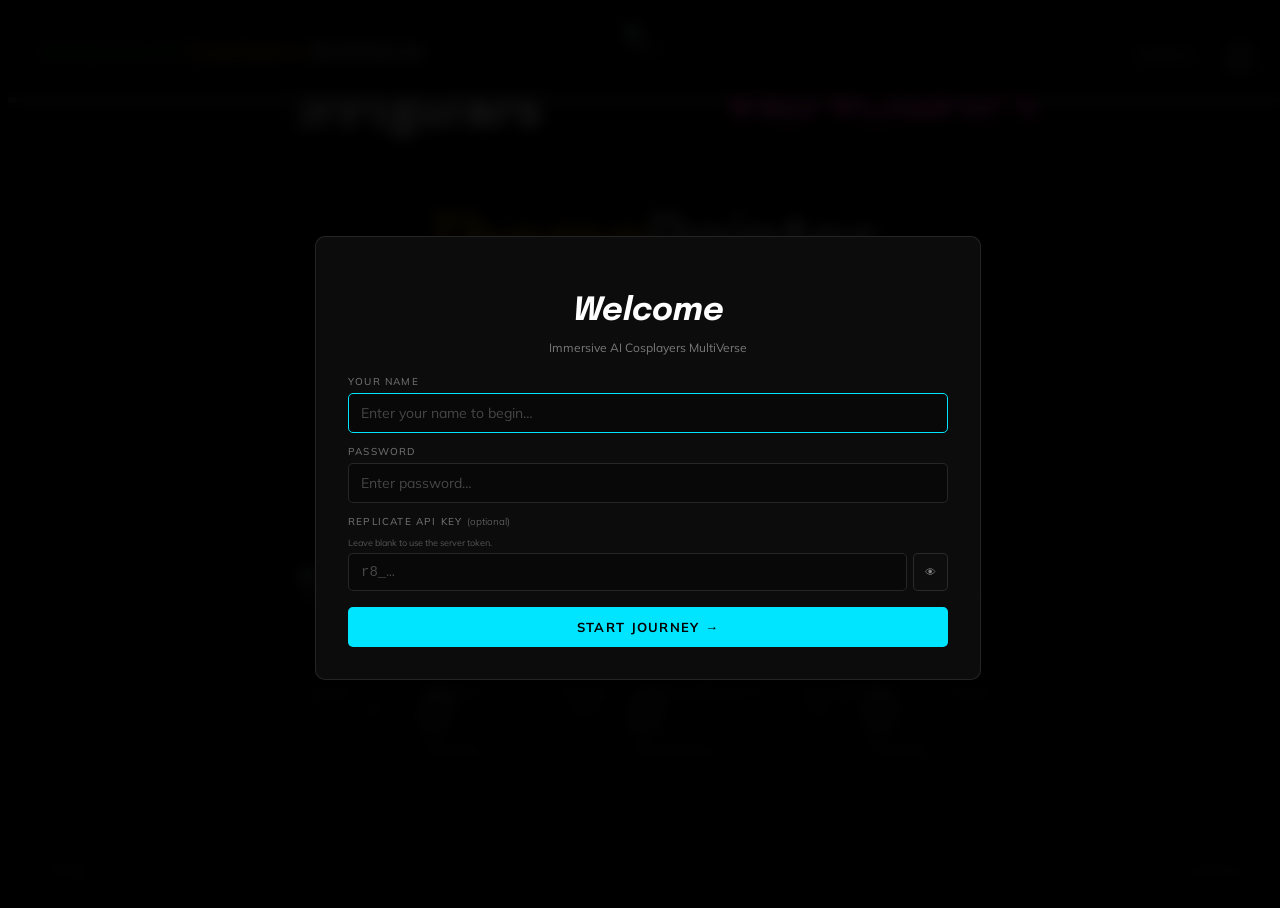
==== web-app/index.html @ 408c78e3 "working" ====
<!DOCTYPE html>
<html class="dark" lang="en">
<head>
<meta charset="utf-8"/>
<!-- <meta name="viewport" content="width=1080, initial-scale=1, user-scalable=no, viewport-fit=cover"/> -->
<meta name="viewport" content="width=device-width, initial-scale=1.0, maximum-scale=1.0, user-scalable=no, viewport-fit=cover">
<!-- Kiosk / web-app hints -->
<meta name="apple-mobile-web-app-capable" content="yes"/>
<meta name="mobile-web-app-capable" content="yes"/>
<meta name="apple-mobile-web-app-status-bar-style" content="black-translucent"/>
<meta name="apple-touch-fullscreen" content="yes"/>

<link rel="preconnect" href="https://fonts.googleapis.com">
<link rel="preconnect" href="https://fonts.gstatic.com" crossorigin>
<link href="https://fonts.googleapis.com/css2?family=Epilogue:ital,wght@0,100..900;1,100..900&family=Mulish:ital,wght@0,200..1000;1,200..1000&display=swap" rel="stylesheet">

<link rel="apple-touch-icon" sizes="180x180" href="/favicons/apple-touch-icon.png">
<link rel="icon" type="image/png" sizes="32x32" href="/favicons/favicon-32x32.png">
<link rel="icon" type="image/png" sizes="16x16" href="/favicons/favicon-16x16.png">
<link rel="manifest" href="/favicons/site.webmanifest">
<title>Immersive AI Cosplayers MultiVerse</title>
<script src="https://cdn.tailwindcss.com?plugins=forms,container-queries"></script>
<!-- QR Code generator -->
<script src="https://cdnjs.cloudflare.com/ajax/libs/qrcodejs/1.0.0/qrcode.min.js"></script>
<script id="tailwind-config">
tailwind.config = {
  darkMode: "class",
  theme: {
    extend: {
      colors: {
        "primary":                  "#c3f5ff",
        "primary-container":        "#00e5ff",
        "on-primary":               "#000000",
        "on-primary-fixed":         "#000000",
        "secondary":                "#b0c6ff",
        "surface":                  "#000000",
        "surface-dim":              "#000000",
        "surface-bright":           "#1a1a1a",
        "surface-container-lowest": "#050505",
        "surface-container-low":    "#0a0a0a",
        "surface-container":        "#0f0f0f",
        "surface-container-high":   "#161616",
        "surface-container-highest":"#1e1e1e",
        "surface-variant":          "#1a1a1a",
        "on-surface":               "#ffffff",
        "on-surface-variant":       "rgba(255,255,255,0.55)",
        "background":               "#000000",
        "on-background":            "#ffffff",
        "outline":                  "rgba(255,255,255,0.35)",
        "outline-variant":          "rgba(255,255,255,0.10)",
        "error":                    "#ffb4ab",
        "error-container":          "#93000a",
        "on-error":                 "#690005",
        "on-error-container":       "#ffdad6",
      },
      fontFamily: {
        "display":  ["'Epilogue'", "Georgia", "serif"],
        "headline": ["'Mulish'", "system-ui", "sans-serif"],
        "body":     ["'Mulish'", "system-ui", "sans-serif"],
        "label":    ["'Mulish'", "system-ui", "sans-serif"],
      },
      borderRadius: {
        DEFAULT: "6px",
        lg:      "12px",
        xl:      "16px",
        "2xl":   "20px",
      },
    },
  },
}
</script>
<style>
/* ── Fonts ─────────────────────────────────────────────────────── */
/* Mulish (body) + Epilogue (display/italic) loaded via Google Fonts <link> in <head> */

/* ── Design tokens ──────────────────────────────────────────────── */
:root {
  color-scheme: dark;
  --bg:          #000000;
  --fg:          #ffffff;
  --accent:      #00e5ff;
  --pink:        #e91e8c;
  --gold:        #f5c200;
  --tortoise:    #19aa0c;
  --fg-dim:      rgba(255,255,255,0.45);
  --fg-muted:    rgba(255,255,255,0.25);
  --border:      rgba(255,255,255,0.10);
  --card-bg:     rgba(255,255,255,0.04);
  --header-h:    89px;
  --footer-h:    80px;
  --breadcrumb-h: 150px;
  --bottom-h:    80px;
  --page-px:     32px;
}

/* ── Kiosk base ──────────────────────────────────────────────────── */
html, body {
  width: 100%; height: 100%;
  min-height: 100vh;
  overflow: hidden;
  background: #000;
  color: #fff;
  font-family: 'Mulish', system-ui, sans-serif;
  -webkit-font-smoothing: antialiased;
  user-select: none;
  cursor: default;
}
.kiosk-root {
  width: 100vw; height: 100vh; height: 100dvh; /* 100vh fallback for WebView < Chrome 108 */
  overflow: hidden; position: relative;
  margin: 0;
}

/* ── Page visibility ─────────────────────────────────────────────── */
.app-page { display: none; width: 100%; height: 100%; flex-direction: column; overflow-y: auto; overflow-x: hidden; -webkit-overflow-scrolling: touch; }
.app-page.active { display: flex; }
@keyframes fadeIn {
  from { opacity: 0; transform: translateY(8px); }
  to   { opacity: 1; transform: translateY(0);   }
}

/* ── Scrollbar ──────────────────────────────────────────────────── */
::-webkit-scrollbar { width: 4px; }
::-webkit-scrollbar-track { background: transparent; }
::-webkit-scrollbar-thumb { background: rgba(255,255,255,0.12); border-radius: 10px; }
::-webkit-scrollbar-thumb:hover { background: #00e5ff; }

/* ══════════════════════════════════════════════════════════════════
   HEADER
══════════════════════════════════════════════════════════════════ */
#app-header {
  position: absolute; top: 0; left: 0; right: 0;
  height: var(--header-h); z-index: 50;
  display: grid;
  grid-template-columns: 2fr 1fr 2fr;
  align-items: center;
  padding: 0 var(--page-px);
  background: #000;
  border-bottom: 1px solid var(--border);
}
.header-brand {
  font-family: 'Epilogue', serif;
  font-style: italic; font-weight: 400;
  font-size: 22px; line-height: 1;
  letter-spacing: 0.01em;
  white-space: nowrap;
}
.header-brand .brand-asa  { color: var(--tortoise); }
.header-brand .brand-ai   { color: var(--gold); }
.header-brand .brand-rest { color: #fff; }
.header-home-btn {
  display: flex; align-items: center; justify-content: center;
  justify-self: center;
  width: 55px; height: 55px;
  background: none; border: none; cursor: pointer;
  opacity: 0.75; transition: opacity 0.2s;
}
.header-home-btn:hover { opacity: 1; }
.header-home-btn img { width: 55px; height: 55px; filter: none; }
.header-nav-right {
  display: flex; align-items: center; gap: 24px;
  justify-content: flex-end;
}
.header-nav-right a,
.header-nav-right button {
  font-family: 'Mulish', sans-serif; font-weight: 400;
  font-size: 21px; color: rgba(255,255,255,0.6);
  background: none; border: none; cursor: pointer;
  transition: color 0.2s; text-decoration: none;
  padding: 0;
}
.header-nav-right a:hover,
.header-nav-right button:hover { color: #fff; }
.header-nav-right a.active-gallery { color: var(--accent); }
#user-display {
  display: flex; align-items: center; gap: 8px;
}
#user-name-display {
  font-family: 'Mulish', sans-serif; font-weight: 500;
  font-size: 21px; color: rgba(255,255,255,0.75);
  max-width: 160px; overflow: hidden; text-overflow: ellipsis; white-space: nowrap;
}

/* ══════════════════════════════════════════════════════════════════
   PAGES WRAPPER
══════════════════════════════════════════════════════════════════ */
#pages-wrapper {
  position: absolute;
  top: var(--header-h); bottom: var(--bottom-h);
  left: 0; right: 0;
  overflow: hidden;
}

/* ══════════════════════════════════════════════════════════════════
   JOURNEY BREADCRUMB ZONE  (sits between pages and footer)
══════════════════════════════════════════════════════════════════ */
#journey-zone {
  position: absolute;
  bottom: var(--footer-h); left: 0; right: 0;
  height: var(--breadcrumb-h); z-index: 40;
  /* background: #000; */
  border-top: 1px solid var(--border);
  display: flex; align-items: center; justify-content: center;
}

/* Journey breadcrumb nav */
#journey-breadcrumb-wrapper {
  display: flex; align-items: center; justify-content: center;
  width: 100%; height: 100%;
}

/* ══════════════════════════════════════════════════════════════════
   BOTTOM ZONE  (footer only)
══════════════════════════════════════════════════════════════════ */
#bottom-zone {
  position: absolute; bottom: 0; left: 0; right: 0;
  height: var(--footer-h); z-index: 40;
  background: #000;
  border-top: 1px solid var(--border);
}
.journey-nav {
  display: flex; align-items: stretch;
  list-style: none; padding: 0; margin: 0;
  width: 60%;
}
.journey-nav li {
  flex: 1;
  display: flex; flex-direction: column;
  align-items: center; justify-content: flex-start;
  padding-top: 10px;
  position: relative;
}
/* Connector line between dots */
.journey-nav li:not(:last-child)::after {
  content: '';
  position: absolute;
  top: 91px; /* padding-top(10) + icon(32) + gap(7) + half-dot(6) */
  left: 50%; width: 100%;
  height: 1px;
  background: rgba(255,255,255,0.18);
  pointer-events: none;
}
.step-inner {
  display: flex; flex-direction: column;
  align-items: center; gap: 7px;
  justify-content: space-between;
  height: 135px;
}
/* Icons are white SVGs — opacity controls dim level, no invert needed */
.step-icon {
  display: flex; align-items: center; justify-content: center;
  width: 55px; height: 55px; flex-shrink: 0;
  opacity: 0.75;
  transition: opacity 0.3s, filter 0.3s;
}
.step-icon img {
  width: 100%; height: 100%; display: block;
}
.step-dot {
  width: 12px; height: 12px;
  border-radius: 50%;
  border: 1px solid rgba(255,255,255,0.4);
  background: rgba(255,255,255,0.06);
  transition: background 0.3s, border-color 0.3s;
}
.step-label {
  font-family: 'Mulish', sans-serif;
  font-weight: 400; font-size: 18px;
  color: rgba(255,255,255,0.4);
  text-transform: lowercase;
  letter-spacing: 0.04em;
  transition: color 0.3s;
}
/* Done steps — accent colour */
.journey-step-done .step-icon  { opacity: 1; filter: brightness(0) saturate(100%) invert(1) sepia(1) saturate(2000%) hue-rotate(152deg); }
.journey-step-done .step-dot   { background: var(--accent); border-color: var(--accent); box-shadow: 0 0 5px rgba(0,229,255,0.45); }
.journey-step-done .step-label { color: var(--accent); }
.journey-step-done:not(:last-child)::after { background: rgba(0,229,255,0.35); }
/* Active step */
.journey-step-active .step-icon  { opacity: 1; filter: brightness(0) saturate(100%) invert(1) sepia(1) saturate(2000%) hue-rotate(152deg); }
.journey-step-active .step-dot   { background: var(--accent); border-color: var(--accent); box-shadow: 0 0 6px rgba(0,229,255,0.6); }
.journey-step-active .step-label { color: var(--accent); font-weight: 500; }

/* Footer strip */
#app-footer {
  height: var(--footer-h);
  display: flex; align-items: center; justify-content: space-between;
  padding: 0 var(--page-px);
  border-top: 1px solid var(--border);
}
.footer-btn {
  font-family: 'Mulish', sans-serif; font-weight: 400;
  font-size: 21px; color: rgba(255,255,255,0.35);
  background: none; border: none; cursor: pointer;
  transition: color 0.2s; letter-spacing: 0.03em;
}
.footer-btn:hover { color: rgba(255,255,255,0.7); }

/* ══════════════════════════════════════════════════════════════════
   PAGE TITLES & SUBTITLES
══════════════════════════════════════════════════════════════════ */
.page-title {
  font-family: 'Epilogue', serif;
  font-style: italic; font-weight: 400;
  font-size: 46px; color: #fff;
  line-height: 1.05; letter-spacing: -0.01em;
  text-align: center;
}
.page-subtitle {
  font-family: 'Mulish', sans-serif;
  font-weight: 400; font-size: 16px;
  color: rgba(255,255,255,0.5);
  margin-top: 6px;
  text-align: center;
}
.page-header {
  padding: 120px 0 20px;
  text-align: center;
  flex-shrink: 0;
}

/* ══════════════════════════════════════════════════════════════════
   CONTINUE / JOURNEY BUTTONS
══════════════════════════════════════════════════════════════════ */
.btn-journey {
  display: inline-flex; align-items: center; gap: 10px;
  font-family: 'Epilogue', serif;
  font-style: italic; font-weight: 400;
  font-size: 34px; color: #fff;
  background: none; border: none;
  cursor: pointer; padding: 0;
  transition: opacity 0.2s;
  white-space: nowrap;
  margin: 50px 0 300px 0;
}
.btn-journey:hover { opacity: 0.8; }
.btn-journey:disabled { opacity: 0.25; cursor: not-allowed; }
.btn-journey-line {
  display: inline-block;
  width: 60px; height: 1px;
  background: #fff; flex-shrink: 0;
}
.btn-journey-arrow {
  width: 100px; height: 35px;
  /* filter: invert(1); flex-shrink: 0; */
  /* transform: scale(.5); */
}
/* Confirm & Next variant (slightly larger) */
.btn-confirm {
  font-size: 27px;
}

/* ══════════════════════════════════════════════════════════════════
   MODAL OVERLAYS
══════════════════════════════════════════════════════════════════ */
.modal-overlay {
  position: absolute; inset: 0; z-index: 200;
  background: rgba(0,0,0,0.82); backdrop-filter: blur(8px);
  display: none; align-items: center; justify-content: center;
}
.modal-overlay.open { display: flex; }
.modal-panel {
  background: #0c0c0c;
  border: 1px solid rgba(255,255,255,0.10);
  border-radius: 10px;
  padding: 32px;
  width: 600px;
}
.modal-input {
  width: 100%; background: #080808 !important; background-color: #080808 !important;
  -webkit-appearance: none; appearance: none;
  border: 1px solid rgba(255,255,255,0.12);
  border-radius: 5px; padding: 10px 12px;
  color: #fff !important; font-family: 'Mulish', sans-serif;
  font-size: 14px; outline: none;
  transition: border-color 0.2s;
  color-scheme: dark;
  box-sizing: border-box;
}
.modal-input:focus { border-color: var(--accent); }
.modal-input::placeholder { color: rgba(255,255,255,0.25); }
/* Override browser autofill white/yellow background */
.modal-input:-webkit-autofill,
.modal-input:-webkit-autofill:focus,
.modal-input:-webkit-autofill:hover {
  -webkit-box-shadow: 0 0 0 999px #080808 inset !important;
  -webkit-text-fill-color: #fff !important;
  caret-color: #fff;
}
.modal-label {
  display: block; font-family: 'Mulish', sans-serif;
  font-weight: 500; font-size: 10px;
  color: rgba(255,255,255,0.4);
  letter-spacing: 0.12em; text-transform: uppercase;
  margin-bottom: 5px;
}
.modal-btn-primary {
  width: 100%; padding: 12px;
  background: var(--accent); color: #000;
  font-family: 'Mulish', sans-serif;
  font-weight: 700; font-size: 13px;
  text-transform: uppercase; letter-spacing: 0.1em;
  border: none; border-radius: 5px; cursor: pointer;
  transition: opacity 0.2s;
}
.modal-btn-primary:hover { opacity: 0.88; }
.modal-btn-secondary {
  flex: 1; padding: 11px;
  border: 1px solid rgba(255,255,255,0.12);
  color: #fff; background: transparent;
  font-family: 'Mulish', sans-serif;
  font-weight: 500; font-size: 11px;
  text-transform: uppercase; letter-spacing: 0.1em;
  border-radius: 5px; cursor: pointer;
  transition: background 0.2s;
}
.modal-btn-secondary:hover { background: rgba(255,255,255,0.06); }
.modal-error {
  font-size: 11px; color: #ffb4ab;
  background: rgba(147,0,10,0.2);
  padding: 7px 10px; border-radius: 4px;
  margin-bottom: 10px;
}

/* ── Admin modal ─────────────────────────────────────────────────── */
#modal-admin { position: absolute; inset: 0; z-index: 200;
  background: rgba(0,0,0,0.82); backdrop-filter: blur(8px);
  display: none; align-items: center; justify-content: center; }
#modal-admin.open { display: flex; }
#modal-settings { position: absolute; inset: 0; z-index: 250;
  background: rgba(0,0,0,0.82); backdrop-filter: blur(8px);
  display: none; align-items: center; justify-content: center; }
#modal-settings.open { display: flex; }
#modal-user-login { position: absolute; inset: 0; z-index: 300;
  background: rgba(0,0,0,0.92); backdrop-filter: blur(8px);
  display: none; align-items: center; justify-content: center; }
#modal-user-login.open { display: flex; }
#modal-analysis-error { position: absolute; inset: 0; z-index: 400;
  background: rgba(0,0,0,0.90); backdrop-filter: blur(10px);
  display: none; align-items: center; justify-content: center; }
#modal-analysis-error.open { display: flex; }

/* ── Destination detail modal ──────────────────────────────────── */
#modal-dest-detail {
  position: absolute; inset: 0; z-index: 150;
  background: rgba(0,0,0,0.80); backdrop-filter: blur(6px);
  display: none; align-items: flex-start; justify-content: center;
}
#modal-dest-detail.open { display: flex; }
.dest-modal-inner {
  position: relative;
  margin-top: var(--header-h);
  width: 93%; max-height: calc(100vh - var(--header-h) - var(--bottom-h) - 20px); max-height: calc(100dvh - var(--header-h) - var(--bottom-h) - 20px); /* 100vh fallback */
  overflow-y: auto;
  background: #080808;
  border: 1px solid var(--border);
  border-top: none;
  border-bottom-left-radius: 10px;
  border-bottom-right-radius: 10px;
  padding: 30px 40px 40px;
}
.dest-modal-title {
  font-family: 'Epilogue', serif;
  font-style: italic; font-weight: 400;
  font-size: 50px; color: #fff;
  line-height: 1;
}
.dest-modal-subtitle {
  font-family: 'Mulish', sans-serif; font-weight: 400;
  font-size: 15px; color: rgba(255,255,255,0.5);
  margin-top: 5px;
}
.dest-section-label {
  font-family: 'Mulish', sans-serif; font-weight: 500;
  font-size: 11px; color: rgba(255,255,255,0.4);
  text-transform: uppercase; letter-spacing: 0.12em;
  margin-bottom: 10px;
}
.bg-img-tile {
  aspect-ratio: 16/9;
  overflow: hidden; border-radius: 4px;
  cursor: pointer; border: 2px solid transparent;
  transition: border-color 0.2s, opacity 0.2s;
  background: #111;
}
.bg-img-tile img { width: 100%; height: 100%; object-fit: cover; display: block; }
.bg-img-tile:hover { border-color: rgba(255,255,255,0.25); }
.bg-img-tile.selected { border-color: var(--accent); }
/* Style option cards in dest modal */
.style-option {
  padding: 16px 12px 14px;
  text-align: center;
  border-radius: 6px;
  cursor: pointer;
}
.style-card-name {
  font-family: 'Epilogue', serif;
  font-style: italic; font-weight: 400;
  font-size: 20px; color: #fff;
  display: block; margin-bottom: 5px;
  line-height: 1.15;
}
.style-card-desc {
  font-family: 'Mulish', sans-serif; font-weight: 400;
  font-size: 11px; color: rgba(255,255,255,0.45);
  line-height: 1.5;
}

/* ══════════════════════════════════════════════════════════════════
   HOME PAGE
══════════════════════════════════════════════════════════════════ */
#bg-canvas-container {
  position: absolute;
  inset: 0;
  pointer-events: none;
  z-index: 0;
}
#bg-canvas-container canvas {
  width: 100% !important; height: 100% !important;
  display: block;
}
.home-title-block {
  position: absolute;
  top: 42%; left: 50%;
  transform: translate(-50%, -50%);
  text-align: center;
  pointer-events: none;
  z-index: 2;
  width: 85%;
  max-width: 900px;
}
.home-title-block .btn-journey {
  pointer-events: auto;
  margin-top: 40px;
}
.home-asa-ai {
  font-family: 'Epilogue', serif;
  font-style: italic; font-weight: 400;
  font-size: 68px; line-height: 1;
  margin-bottom: 4px;
}
.t-asa { color: var(--pink); }
.t-ai  { color: var(--gold); }
.home-dream {
  font-family: 'Epilogue', serif;
  font-style: italic; font-weight: 400;
  font-size: 68px; color: #fff;
  line-height: 1; letter-spacing: -0.02em;
}
.home-tagline {
  font-family: 'Mulish', sans-serif; font-weight: 300;
  font-size: 18px; color: rgba(255,255,255,0.55);
  line-height: 1.6; margin-top: 18px;
  max-width: 450px; margin-left: auto; margin-right: auto;
}
/* State display inside home page — closer to blob */
#home-step-row {
  position: absolute;
  top: 63%; left: 50%;
  transform: translateX(-50%);
  pointer-events: none;
  z-index: 3;
}
/* Stats panel — inside page-home, shown below step row */
#home-stats-panel {
  position: absolute;
  top: 80%; left: 50%;
  transform: translateX(-50%);
  display: flex;
  align-items: center; justify-content: center;
  gap: 90px;
  z-index: 3;
  pointer-events: none;
}
.stat-item {
  display: flex; align-items: center; gap: 12px;
  flex-direction: row;
}
.stat-item img { width: 40px; height: 40px; opacity: 0.18; }
.stat-num {
  font-family: 'Mulish', sans-serif;
  font-weight: 300; font-size: 55px; color: #A6A8AB;
  line-height: 1;
  font-style: italic;
}
.stat-label {
  font-family: 'Mulish', sans-serif;
  font-weight: 400; font-size: 18px;
  color: rgba(255,255,255,0.4);
}

/* ══════════════════════════════════════════════════════════════════
   CAPTURE PAGE
══════════════════════════════════════════════════════════════════ */
#camera-video   { width: 100%; height: 100%; object-fit: cover; }
#capture-preview{ width: 100%; height: 100%; object-fit: cover; display: none; }
.hud-corner-tl, .hud-corner-tr, .hud-corner-bl, .hud-corner-br {
  position: absolute; width: 26px; height: 26px;
  border-color: rgba(0,229,255,0.6); border-style: solid;
}
.hud-corner-tl { top: 10px; left: 10px; border-width: 2px 0 0 2px; }
.hud-corner-tr { top: 10px; right: 10px; border-width: 2px 2px 0 0; }
.hud-corner-bl { bottom: 10px; left: 10px; border-width: 0 0 2px 2px; }
.hud-corner-br { bottom: 10px; right: 10px; border-width: 0 2px 2px 0; }
/* Art style thumbnail */
.art-style-btn {
  display: flex; flex-direction: column;
  align-items: center; gap: 7px;
  cursor: pointer; background: none; border: none;
  opacity: 0.35;
  transition: opacity 0.2s;
  padding: 0;
}
.art-style-btn:hover { opacity: 0.65; }
.art-style-btn.selected { opacity: 1; }
.style-thumb-circle {
  width: 65px; height: 65px; border-radius: 50%;
  overflow: hidden; border: 2px solid transparent;
  transition: border-color 0.2s;
  background: #111;
}
.style-thumb-circle img { width: 100%; height: 100%; object-fit: cover; }
.style-thumb-label {
  font-family: 'Mulish', sans-serif; font-weight: 400;
  font-size: 11px; color: rgba(255,255,255,0.7);
  text-transform: lowercase;
}
/* Camera side label */
.cam-side-label {
  font-family: 'Mulish', sans-serif; font-weight: 400;
  font-size: 10px; color: rgba(255,255,255,0.35);
  text-align: center; line-height: 1.4;
}
/* Retake button */
.btn-retake {
  display: flex; flex-direction: column; align-items: center; gap: 5px;
  background: none; border: none; cursor: pointer;
  color: rgba(255,255,255,0.5);
  font-family: 'Mulish', sans-serif; font-size: 11px;
  transition: color 0.2s;
}
.btn-retake:hover { color: #fff; }
.btn-retake img { width: 22px; height: 22px; }
/* Status chip */
.cam-chip {
  display: inline-flex; align-items: center; gap: 6px;
  background: rgba(0,0,0,0.7); backdrop-filter: blur(6px);
  padding: 5px 10px; border-left: 2px solid var(--accent);
  font-family: 'Mulish', sans-serif; font-weight: 500;
  font-size: 11px; color: var(--accent);
  letter-spacing: 0.08em; text-transform: uppercase;
}
.cam-chip-dot {
  width: 5px; height: 5px; border-radius: 50%;
  background: var(--accent); animation: pulse 1.4s ease-in-out infinite;
}
@keyframes pulse { 0%,100%{opacity:1} 50%{opacity:0.3} }
/* Photo captured status */
.capture-status {
  font-family: 'Mulish', serif;
  font-style: italic; font-size: 26px; color: #fff;
  text-align: center;
}
/* Capture page — dynamic "what to do next" hint under the camera frame */
#cam-person-hint.hint-action { color: var(--accent); }
#cam-person-hint.hint-pop    { animation: fadeIn 0.35s ease; }
/* Draw the eye to Continue once a photo is captured — matters most on
   multi-person groups, where it's otherwise unclear capture repeats. */
#btn-continue-capture.btn-ready:not(:disabled) {
  animation: continue-glow 1.6s ease-in-out infinite;
}
@keyframes continue-glow {
  0%, 100% { filter: drop-shadow(0 0 0 rgba(0,229,255,0)); }
  50%      { filter: drop-shadow(0 0 10px rgba(0,229,255,0.6)); }
}
/* Progress bar */
.progress-bar-fill {
  transition: width 0.5s ease;
  background: linear-gradient(90deg, #006875, #00e5ff);
}

/* ══════════════════════════════════════════════════════════════════
   DESTINATION PAGE
══════════════════════════════════════════════════════════════════ */
#destination-grid {
  display: grid;
  grid-template-columns: 1fr 1fr;
  gap: 20px;
  flex: 1; min-height: 0;
  overflow-y: auto;
}

/* ══════════════════════════════════════════════════════════════════
   QUOTE PAGE
══════════════════════════════════════════════════════════════════ */
#quote-grid {
  display: grid;
  grid-template-columns: 1fr 1fr;
  grid-template-rows: repeat(4, 1fr);
  gap: 20px;
  flex: 1; min-height: 0; overflow: hidden;
}
.quote-card {
  position: relative;
  display: flex; flex-direction: column; justify-content: space-between;
  padding: 24px 28px 20px;
  border-radius: 12px;
  border: 1px solid rgba(255,255,255,0.10);
  background: rgba(0, 0, 0, 0.75);
  cursor: pointer;
  transition: border-color 0.2s, background 0.2s;
  min-height: 150px;
  border: rgba(255, 255, 255, .25) solid 1px;
}
.quote-card:hover {
  border-color: rgba(255,255,255,0.25);
  background: rgba(255,255,255,0.06);
}
.quote-card.selected {
  border-color: var(--accent);
  background: rgba(0,229,255,0.06);
  box-shadow: 0 0 20px rgba(0,229,255,0.15);
}
.quote-card-mark {
  font-family: 'Epilogue', serif;
  font-size: 52px; line-height: 1;
  color: rgba(0,229,255,0.20);
  display: block; margin-bottom: 8px;
  user-select: none;
}
.quote-card-text {
  font-family: 'Epilogue', serif;
  font-style: italic; font-weight: 400;
  font-size: 43px; color: #fff;
  line-height: 1.5; flex: 1;
}
.quote-card.selected .quote-card-text { color: #fff; }
.quote-card-check {
  margin-top: 14px;
  width: 24px; height: 24px;
  background: var(--accent); border-radius: 50%;
  display: flex; align-items: center; justify-content: center;
  transition: opacity 0.2s;
}

/* ══════════════════════════════════════════════════════════════════
   TRANSFORM PAGE
══════════════════════════════════════════════════════════════════ */
.transform-panel {
  position: relative; overflow: hidden;
  border-radius: 6px; border: 1px solid rgba(255,255,255,0.08);
  background: #080808; flex: 1;
  display: block;
}
.transform-label-chip {
  position: absolute; top: 10px; left: 10px;
  display: inline-flex; align-items: center; gap: 5px;
  background: rgba(0,0,0,0.75); backdrop-filter: blur(6px);
  padding: 4px 10px; border-radius: 2px;
  font-family: 'Mulish', sans-serif; font-weight: 700;
  font-size: 10px; letter-spacing: 0.1em; text-transform: uppercase;
  z-index: 2;
}
.transform-label-chip.source { color: rgba(255,255,255,0.7); border: 1px solid rgba(255,255,255,0.15); }
.transform-label-chip.ai     { color: var(--accent); border: 1px solid rgba(0,229,255,0.3); background: rgba(0,0,0,0.85); }
.chip-dot { width: 4px; height: 4px; border-radius: 50%; background: currentColor; }

/* ══════════════════════════════════════════════════════════════════
   RESULT PAGE
══════════════════════════════════════════════════════════════════ */
.result-badge {
  display: inline-flex; align-items: center; gap: 5px;
  padding: 5px 11px; border-radius: 2px;
  font-family: 'Mulish', sans-serif; font-weight: 700;
  font-size: 11px; letter-spacing: 0.08em; text-transform: uppercase;
}
.result-badge.dest { background: rgba(0,0,0,0.75); border: 1px solid rgba(255,255,255,0.2); color: #fff; }
.result-badge.ai   { background: var(--accent); color: #000; }
.result-badge .chip-dot { width: 4px; height: 4px; border-radius: 50%; background: currentColor; }

/* ══════════════════════════════════════════════════════════════════
   GALLERY PAGE
══════════════════════════════════════════════════════════════════ */
.gallery-card {
  position: relative; overflow: hidden; border-radius: 10px;
  background: #0a0a0a; aspect-ratio: 1;
  cursor: pointer; transition: transform 0.2s;
}
.gallery-card:hover { transform: scale(1.02); }
.gallery-card img { width: 100%; height: 100%; object-fit: cover; }

/* ══════════════════════════════════════════════════════════════════
   PRINT OVERLAY
══════════════════════════════════════════════════════════════════ */
#print-overlay { display: none; }
@media print {
  .kiosk-root > *:not(#print-overlay) { display: none !important; }
  #print-overlay {
    display: flex !important; position: fixed; inset: 0;
    background: white; align-items: center; justify-content: center;
  }
  #print-overlay img { max-width: 100%; max-height: 100%; object-fit: contain; }
}

/* ══════════════════════════════════════════════════════════════════
   SETTINGS GALLERY BTNS
══════════════════════════════════════════════════════════════════ */
.settings-gallery-btn { background: transparent; }
.settings-gallery-btn.selected-on  { border-color: var(--accent) !important; background: rgba(0,229,255,0.08) !important; }
.settings-gallery-btn.selected-off { border-color: rgba(255,100,100,0.5) !important; background: rgba(147,0,10,0.1) !important; }

/* ══════════════════════════════════════════════════════════════════
   iPAD PRO 11" PORTRAIT  (≤ 900 px wide, portrait orientation)
   These overrides do NOT affect the kiosk (landscape / wider display).
══════════════════════════════════════════════════════════════════ */
@media screen and (max-width: 900px) and (orientation: portrait) {

  /* ── Layout tokens ──────────────────────────────────────────── */
  :root {
    --header-h:      64px;
    --footer-h:      56px;
    --breadcrumb-h: 110px;
    --bottom-h:     166px;   /* breadcrumb-h + footer-h */
    --page-px:       20px;
  }

  /* ── Journey zone: anchor right above footer ─────────────────── */
  #journey-zone { bottom: var(--footer-h); }

  /* ── Header ─────────────────────────────────────────────────── */
  .header-brand                            { font-size: 16px; }
  .header-home-btn                         { width: 40px; height: 40px; }
  .header-home-btn img                     { width: 40px; height: 40px; }
  .header-nav-right a,
  .header-nav-right button                 { font-size: 16px; }
  #user-name-display                       { font-size: 16px; max-width: 110px; }

  /* ── Journey breadcrumb ──────────────────────────────────────── */
  .step-inner                              { height: 95px; gap: 5px; }
  .step-icon                               { width: 38px; height: 38px; }
  .step-label                              { font-size: 13px; }
  .journey-nav li:not(:last-child)::after  { top: 68px; }

  /* ── Footer ─────────────────────────────────────────────────── */
  .footer-btn                              { font-size: 16px; }

  /* ── Page titles ─────────────────────────────────────────────── */
  .page-title                              { font-size: 32px; }
  .page-subtitle                           { font-size: 13px; }
  .page-header                             { padding: 50px 0 12px; }

  /* ── Continue / Journey buttons ──────────────────────────────── */
  .btn-journey                             { font-size: 26px; margin: 20px 0 0; }

  /* ── Modals ──────────────────────────────────────────────────── */
  .modal-panel                             { width: min(540px, 92vw); }
  /* Gallery detail modal has inline width:900px — must use !important */
  #modal-gallery-detail > div              { width: min(900px, 96vw) !important; }

  /* ── Home page ───────────────────────────────────────────────── */
  .home-asa-ai, .home-dream                { font-size: 48px; }
  .home-tagline                            { font-size: 15px; }
  .stat-num                                { font-size: 40px; }
  .stat-label                              { font-size: 15px; }
  #home-stats-panel                        { gap: 50px; }

  /* ── Capture page: scale camera to fit portrait width ───────── */
  /* Overrides inline max-height:600px and align-items:center */
  #capture-layout {
    max-height: none !important;
    align-items: stretch !important;
  }
  /* Overrides inline width/height so sidebars stretch with the camera */
  .capture-sidebar-left                    { width: 64px !important; height: auto !important; }
  .capture-sidebar-right                   { width: 72px !important; height: auto !important; }
  /* Camera frame: override inline 720×720px to be flex-responsive */
  #camera-frame {
    width: auto !important;
    height: auto !important;
    flex-grow: 1 !important;
    flex-shrink: 1 !important;
    flex-basis: 0 !important;
    min-width: 0 !important;
    aspect-ratio: 1 / 1;
  }
}

/* Responsive adjustments for compact screens & laptop heights */
@media screen and (max-height: 850px) {
  :root {
    --header-h: 60px;
    --footer-h: 52px;
    --breadcrumb-h: 90px;
    --page-px: 20px;
  }
  .page-header { padding: 10px 0 6px !important; }
  .page-title { font-size: 26px !important; }
  .page-subtitle { font-size: 13px !important; }
  .btn-journey { font-size: 20px !important; margin: 10px 0 0 !important; }
  .home-title-block img { max-height: 65px !important; }
  .home-dream { font-size: 38px !important; }
  .home-tagline { font-size: 14px !important; }
}
</style>
<link rel="stylesheet" href="styles.css"/>
</head>
<body>
<div class="kiosk-root">

<!-- DOT FIELD BACKGROUND -->
<div id="dot-field-bg" style="position:absolute;top:var(--header-h);bottom:var(--footer-h);left:0;right:0;z-index:0;pointer-events:none;overflow:hidden">
  <canvas id="dot-field-canvas" style="position:absolute;inset:0;width:100%;height:100%"></canvas>
  <svg id="dot-field-svg" style="position:absolute;inset:0;width:100%;height:100%;pointer-events:none" xmlns="http://www.w3.org/2000/svg">
    <defs>
      <radialGradient id="dot-glow-grad" cx="50%" cy="50%" r="50%">
        <stop offset="0%" stop-color="#00e5ff" stop-opacity="0.14"/>
        <stop offset="100%" stop-color="#00e5ff" stop-opacity="0"/>
      </radialGradient>
    </defs>
    <circle id="dot-glow-circle" cx="-9999" cy="-9999" r="170" fill="url(#dot-glow-grad)" style="opacity:0;will-change:opacity"/>
  </svg>
</div>

<!-- PRINT OVERLAY -->
<div id="print-overlay">
  <img id="print-image" src="" alt="print"/>
</div>

<!-- ══════════════════════════════════════════════════════════════
     USER LOGIN MODAL
══════════════════════════════════════════════════════════════ -->
<div id="modal-user-login">
  <div class="modal-panel" style="text-align:center">
    <div style="margin-bottom:20px">
      <h2 style="font-family:'Epilogue',serif;font-style:italic;font-size:32px;color:#fff;margin-bottom:6px;line-height:1">Welcome</h2>
      <p style="font-family:'Mulish',sans-serif;font-size:12px;color:rgba(255,255,255,0.45)">Immersive AI Cosplayers MultiVerse</p>
    </div>
    <div id="user-login-error" class="modal-error hidden"></div>
    <div style="text-align:left;display:flex;flex-direction:column;gap:12px;margin-bottom:16px">
      <div>
        <label class="modal-label">Your Name</label>
        <input id="user-name-input" class="modal-input" type="text" placeholder="Enter your name to begin…" maxlength="40"/>
      </div>
      <div>
        <label class="modal-label">Password</label>
        <input id="user-password-input" class="modal-input" type="password" placeholder="Enter password…" maxlength="80"/>
      </div>
      <div>
        <label class="modal-label">Replicate API Key <span style="font-weight:300;text-transform:none;letter-spacing:0">(optional)</span></label>
        <p style="font-family:'Mulish',sans-serif;font-size:9px;color:rgba(255,255,255,0.3);margin-bottom:5px">Leave blank to use the server token.</p>
        <div style="display:flex;gap:6px">
          <input id="user-replicate-key-input" class="modal-input" type="password" placeholder="r8_…" maxlength="200" style="flex:1;font-family:monospace"/>
          <button type="button" onclick="document.getElementById('user-replicate-key-input').type = document.getElementById('user-replicate-key-input').type === 'password' ? 'text' : 'password'"
            style="padding:0 11px;background:#0d0d0d;border:1px solid rgba(255,255,255,0.12);border-radius:5px;color:rgba(255,255,255,0.5);cursor:pointer;font-size:11px">👁</button>
        </div>
      </div>
    </div>
    <button onclick="saveUserLogin()" class="modal-btn-primary">Start Journey →</button>
  </div>
</div>

<!-- ══════════════════════════════════════════════════════════════
     ADMIN SETTINGS MODAL
══════════════════════════════════════════════════════════════ -->
<div id="modal-settings">
  <div class="modal-panel">
    <div style="display:flex;justify-content:space-between;align-items:center;margin-bottom:20px">
      <div>
        <h2 style="font-family:'Mulish',sans-serif;font-weight:700;font-size:18px;color:#fff">Admin Settings</h2>
        <p style="font-family:'Mulish',sans-serif;font-size:10px;color:rgba(255,255,255,0.4);margin-top:2px;letter-spacing:0.1em;text-transform:uppercase">Kiosk Configuration</p>
      </div>
      <button onclick="closeSettingsModal()" style="background:none;border:none;cursor:pointer;color:rgba(255,255,255,0.4);font-size:18px;line-height:1;padding:4px">✕</button>
    </div>
    <div id="settings-msg" class="modal-error hidden"></div>
    <div style="display:flex;flex-direction:column;gap:14px">
      <!-- Replicate API Key -->
      <div>
        <label class="modal-label">Replicate API Key</label>
        <p style="font-family:'Mulish',sans-serif;font-size:9px;color:rgba(255,255,255,0.3);margin-bottom:5px">Required for AI transformations.</p>
        <div style="display:flex;gap:6px">
          <input id="settings-replicate-key" class="modal-input" type="password" placeholder="r8_…" style="flex:1;font-family:monospace"/>
          <button onclick="toggleReplicateKeyVisibility()"
            style="padding:0 11px;background:#0d0d0d;border:1px solid rgba(255,255,255,0.12);border-radius:5px;color:rgba(255,255,255,0.5);cursor:pointer;font-size:11px">👁</button>
        </div>
        <p id="settings-replicate-status" style="font-family:'Mulish',sans-serif;font-size:9px;color:rgba(255,255,255,0.35);margin-top:3px"></p>
      </div>
      <!-- Gallery Toggle -->
      <div>
        <label class="modal-label">Gallery Access</label>
        <p style="font-family:'Mulish',sans-serif;font-size:9px;color:rgba(255,255,255,0.3);margin-bottom:6px">Allow regular users to view the gallery.</p>
        <div style="display:flex;gap:6px">
          <button id="settings-gallery-on" onclick="setGalleryPublic(true)"
            class="settings-gallery-btn modal-btn-secondary" style="flex:1;display:flex;align-items:center;justify-content:center;gap:5px">
            🌐 <span>Public</span>
          </button>
          <button id="settings-gallery-off" onclick="setGalleryPublic(false)"
            class="settings-gallery-btn modal-btn-secondary" style="flex:1;display:flex;align-items:center;justify-content:center;gap:5px">
            🔒 <span>Admin Only</span>
          </button>
        </div>
      </div>
      <!-- Camera Orientation -->
      <div>
        <label class="modal-label">Camera Orientation</label>
        <p style="font-family:'Mulish',sans-serif;font-size:9px;color:rgba(255,255,255,0.3);margin-bottom:6px">Portrait 9:16 (default, built-in kiosk camera). Landscape 16:9 (external webcam). Applies on next camera start.</p>
        <div style="display:flex;gap:6px">
          <button id="cam-orient-portrait"  onclick="setCameraOrient('portrait')"  class="cam-orient-btn modal-btn-secondary" style="flex:1;font-size:10px">&#128241; Portrait 9:16</button>
          <button id="cam-orient-landscape" onclick="setCameraOrient('landscape')" class="cam-orient-btn modal-btn-secondary" style="flex:1;font-size:10px">&#128421; Landscape 16:9</button>
        </div>
      </div>
      <!-- Camera Rotation -->
      <div>
        <label class="modal-label">Camera Rotation</label>
        <p style="font-family:'Mulish',sans-serif;font-size:9px;color:rgba(255,255,255,0.3);margin-bottom:6px">Auto: rotate when stream is portrait (old USB-webcam kiosk). Off: no rotation (new built-in portrait camera). Force CCW: always rotate.</p>
        <div style="display:flex;gap:6px">
          <button id="cam-rot-auto"  onclick="setCameraRotationMode('auto')"      class="cam-rot-btn modal-btn-secondary" style="flex:1;font-size:10px">Auto</button>
          <button id="cam-rot-off"   onclick="setCameraRotationMode('force_off')" class="cam-rot-btn modal-btn-secondary" style="flex:1;font-size:10px">Off</button>
          <button id="cam-rot-ccw"   onclick="setCameraRotationMode('force_ccw')" class="cam-rot-btn modal-btn-secondary" style="flex:1;font-size:10px">Force CCW</button>
        </div>
      </div>
      <!-- Download Log -->
      <div>
        <label class="modal-label">Retrieval Log</label>
        <div style="display:flex;gap:6px;margin-top:4px">
          <button onclick="downloadRetrievalLog()" class="modal-btn-secondary" style="flex:1">
            ↓ Download CSV
          </button>
          <button onclick="resetRetrievalLog()" class="modal-btn-secondary" style="flex:1;color:#ffb4ab;border-color:rgba(255,100,100,0.35)">
            ✕ Reset Log
          </button>
        </div>
      </div>
    </div>
    <div style="display:flex;gap:6px;margin-top:20px">
      <button onclick="closeSettingsModal()" class="modal-btn-secondary">Cancel</button>
      <button onclick="saveAdminSettings()" class="modal-btn-primary" style="flex:1">Save Settings</button>
    </div>
  </div>
</div>

<!-- ══════════════════════════════════════════════════════════════
     ADMIN LOGIN MODAL
══════════════════════════════════════════════════════════════ -->
<div id="modal-admin">
  <div class="modal-panel">
    <div style="display:flex;justify-content:space-between;align-items:center;margin-bottom:20px">
      <div>
        <h2 style="font-family:'Mulish',sans-serif;font-weight:700;font-size:18px;color:#fff">Admin Portal</h2>
        <p style="font-family:'Mulish',sans-serif;font-size:10px;color:rgba(255,255,255,0.4);margin-top:2px;letter-spacing:0.1em;text-transform:uppercase">Secure Access</p>
      </div>
      <button onclick="closeAdminModal()" style="background:none;border:none;cursor:pointer;color:rgba(255,255,255,0.4);font-size:18px;line-height:1;padding:4px">✕</button>
    </div>
    <!-- Login form -->
    <div id="admin-login-panel">
      <div id="admin-error" class="modal-error hidden"></div>
      <div style="display:flex;flex-direction:column;gap:10px">
        <div>
          <label class="modal-label">Username</label>
          <input id="admin-username" class="modal-input" type="text" placeholder="admin"/>
        </div>
        <div>
          <label class="modal-label">Password</label>
          <input id="admin-password" class="modal-input" type="password" placeholder="••••••••"/>
        </div>
        <button onclick="doAdminLogin()" class="modal-btn-primary" style="margin-top:4px">Login</button>
      </div>
    </div>
    <!-- Logged-in panel -->
    <div id="admin-loggedin-panel" class="hidden">
      <div style="display:flex;align-items:center;gap:10px;padding:12px;background:rgba(0,229,255,0.06);border:1px solid rgba(0,229,255,0.2);border-radius:6px;margin-bottom:14px">
        <span style="font-size:22px">🔑</span>
        <div>
          <p style="font-family:'Mulish',sans-serif;font-weight:700;font-size:12px;color:#fff">Signed in as Admin</p>
          <p style="font-family:'Mulish',sans-serif;font-size:9px;color:var(--accent);margin-top:1px">Full access enabled</p>
        </div>
      </div>
      <div style="display:flex;flex-direction:column;gap:6px">
        <button onclick="closeAdminModal(); openSettingsModal()" class="modal-btn-secondary" style="width:100%">⚙ Admin Settings</button>
        <button onclick="doAdminLogout()" class="modal-btn-secondary" style="width:100%;color:#ffb4ab;border-color:rgba(147,0,10,0.5)">⬡ Sign Out</button>
      </div>
    </div>
  </div>
</div>

<!-- ══════════════════════════════════════════════════════════════
     ANALYSIS ERROR MODAL
══════════════════════════════════════════════════════════════ -->
<div id="modal-analysis-error">
  <div class="modal-panel" style="text-align:center">
    <div id="analysis-error-icon" style="font-size:36px;margin-bottom:12px">⚠️</div>
    <h2 id="analysis-error-title" style="font-family:'Epilogue',serif;font-style:italic;font-size:30px;color:#fff;margin-bottom:8px"></h2>
    <p id="analysis-error-body" style="font-family:'Mulish',sans-serif;font-size:13px;color:rgba(255,255,255,0.5);margin-bottom:20px;line-height:1.6"></p>
    <div id="analysis-error-actions" style="display:flex;gap:8px;justify-content:center"></div>
  </div>
</div>

<!-- ══════════════════════════════════════════════════════════════
     GALLERY DETAIL MODAL
══════════════════════════════════════════════════════════════════ -->
<div id="modal-gallery-detail" style="position:absolute;inset:0;z-index:350;background:rgba(0,0,0,0.92);backdrop-filter:blur(8px);display:none;align-items:center;justify-content:center">
  <div style="position:relative;width:900px;border-radius:12px;overflow:hidden;border:1px solid rgba(255,255,255,0.10);background:#0a0a0a;display:flex;flex-direction:column">
    <!-- Image -->
    <div style="position:relative;width:100%;aspect-ratio:3/2;background:#080808">
      <img id="gallery-detail-img" src="" alt="" style="width:100%;height:100%;object-fit:cover;display:block"/>
      <!-- Overlay gradient -->
      <div style="position:absolute;inset:0;background:linear-gradient(to top,rgba(0,0,0,0.7) 0%,transparent 50%)"></div>
      <!-- Close button -->
      <button onclick="closeGalleryDetail()" style="position:absolute;top:14px;right:14px;width:36px;height:36px;border-radius:50%;background:rgba(0,0,0,0.7);border:1px solid rgba(255,255,255,0.15);color:#fff;font-size:18px;cursor:pointer;display:flex;align-items:center;justify-content:center;transition:background 0.2s" onmouseover="this.style.background='rgba(255,255,255,0.15)'" onmouseout="this.style.background='rgba(0,0,0,0.7)'">&#x2715;</button>
      <!-- Badges -->
      <div style="position:absolute;top:14px;left:14px;display:flex;gap:6px">
        <div class="result-badge dest"><span class="chip-dot" style="background:rgba(255,255,255,0.6)"></span><span id="gallery-detail-dest"></span></div>
        <div class="result-badge ai"><span class="chip-dot"></span><span id="gallery-detail-style"></span></div>
      </div>
    </div>
    <!-- Info + actions strip -->
    <div style="padding:16px 20px;display:flex;align-items:center;justify-content:space-between;gap:12px">
      <div>
        <p id="gallery-detail-date" style="font-family:'Mulish',sans-serif;font-size:11px;color:rgba(255,255,255,0.4);letter-spacing:0.08em;text-transform:uppercase"></p>
        <p id="gallery-detail-token" style="font-family:'Mulish',sans-serif;font-size:11px;color:rgba(255,255,255,0.25);margin-top:3px"></p>
      </div>
      <div id="gallery-detail-actions" style="display:flex;gap:8px"></div>
    </div>
    <!-- QR panel (toggled via the QR Code action, admin only) -->
    <div id="gallery-detail-qr-panel" class="hidden" style="padding:0 20px 20px;display:flex;flex-direction:column;align-items:center;gap:8px;border-top:1px solid rgba(255,255,255,0.08)">
      <p style="font-family:'Mulish',sans-serif;font-size:10px;color:rgba(255,255,255,0.4);letter-spacing:0.08em;text-transform:uppercase;margin-top:16px">Scan to retrieve on your phone</p>
      <div id="gallery-detail-qr-display" style="background:#fff;padding:6px;border-radius:4px"></div>
    </div>
  </div>
</div>

<!-- ══════════════════════════════════════════════════════════════
     HEADER
══════════════════════════════════════════════════════════════ -->
<header id="app-header">
  <!-- Brand -->
  <div class="header-brand">
    <!-- <img src="/imgs/kiosk-logo.png" alt="Kiosk Logo" style="max-width: 150px;height:auto;pointer-events:none;margin-right: 15px;margin-left: -30px;margin-top: 0;display: inline-block;"/> -->
    <span class="brand-asa">Immersive AI</span> 
    <span class="brand-ai"> Cosplayers</span> <span class="brand-rest">MultiVerse</span>
  </div>
  <!-- Home icon (centre) -->
  <button class="header-home-btn" onclick="navigateTo('home')" title="Home">
    <img src="/icons/home.svg" alt="Home"/>
  </button>
  <!-- Right nav -->
  <div class="header-nav-right">
    <a id="nav-gallery-link" onclick="navigateTo('gallery')" style="display:none;cursor:pointer">Gallery</a>
    <div id="user-display" class="hidden" style="display:flex;align-items:center;gap:16px">
      <span id="user-name-display"></span>
      <button onclick="clearUserLogin()" style="background:none;border:none;cursor:pointer;color:rgba(255,255,255,0.35);font-size:24px">✕</button>
    </div>
    <button id="btn-admin-settings" onclick="openSettingsModal()" class="hidden" style="background:none;border:none;cursor:pointer;color:rgba(255,255,255,0.4);font-size:26px;transition:color 0.2s" onmouseover="this.style.color='#fff'" onmouseout="this.style.color='rgba(255,255,255,0.4)'">⚙</button>
    <button onclick="openAdminModal()" style="background:none;border:none;cursor:pointer;display:flex;align-items:center;gap:12px">
      <span style="font-size:40px;color:rgba(255,255,255,0.5)" id="profile-icon"><img src="icons/settings.svg" style="width:32px;height:32px;opacity:0.5;vertical-align:middle" alt="admin"/></span>
      <span id="admin-badge" class="hidden" style="font-family:'Mulish',sans-serif;font-weight:700;font-size:20px;color:var(--accent);letter-spacing:0.15em;text-transform:uppercase">ADMIN</span>
    </button>
  </div>
</header>

<!-- ══════════════════════════════════════════════════════════════
     PAGES WRAPPER
══════════════════════════════════════════════════════════════ -->
<div id="pages-wrapper">
  <!-- <div style="text-align:center;padding:24px 0 0;position: absolute;left: 50%;bottom: 0;transform: translate(-300px);z-index:10;display: flex;justify-content: center;align-items: center;width: 600px;">
      <img src="/imgs/kiosk-logo.png" alt="Kiosk Logo" style="max-width:160px;height:auto;pointer-events:none"/>
      <p style="font-family: 'Mulish',serif;font-size: 26px;font-weight: 200;font-style:italic;/* color: white; */color: rgba(255,255,255,0.65);margin-left:12px;pointer-events:none">Joy to Travel Smart Lifestyle!</p>
  </div> -->
  <!-- ─────────────────────────────────────────────
       PAGE: HOME
  ───────────────────────────────────────────── -->
  <div id="page-home" class="app-page" style="position:relative;overflow:hidden">
    <!-- Kiosk logo — above the orb, centered -->
    <!-- Orb (fills full content area) -->
    <div id="bg-canvas-container"></div>
    <!-- Title + tagline + Start Journey, centered over orb -->
    <div class="home-title-block">
      <div style="width:100%;display:flex;justify-content:center;margin-bottom: 15px;">
        <img src="/imgs/kiosk-logo.png" alt="Kiosk Logo" style="max-width:200px;height:auto;pointer-events:none; display: none;"/>
      </div>
      <!-- <p class="home-asa-ai"><span class="t-asa">ASA</span> <span class="t-ai">AI</span></p> -->
      <div style="width:100%;display:flex;align-items:center;justify-content:center;margin-bottom:15px;gap:20px">
        <div style="width:50%;display:flex;justify-content:center">
          <img src="/imgs/logos/rvi-logo.png" alt="RVI Logo" style="max-height:90px;max-width:320px;width:auto;height:auto;object-fit:contain;pointer-events:none"/>
        </div>
        <div style="width:50%;display:flex;justify-content:center">
          <img src="/imgs/logos/venusta-logo.png?v=2" alt="Venusta Logo" style="max-height:90px;max-width:340px;width:auto;height:auto;object-fit:contain;pointer-events:none"/>
        </div>
      </div>
      <p class="home-dream"><span class="t-ai">Theme</span>Painter</p>
      <p class="home-tagline">Come as you may. You are free to imagine.</p>
      <button class="btn-journey" onclick="startNewJourney()" style="pointer-events:auto">
        Begin Transformation
        <img class="btn-journey-arrow" src="/icons/continue.svg" alt="→" style="filter:none;width:90px;height:auto"/>
      </button>
    </div>
    <!-- State display (all locked, static — sits closer to the blob) -->
    <ol id="home-step-row" class="journey-nav">
      <li class="journey-step-locked"><span class="step-inner"><span class="step-icon"><img src="/icons/destination.svg" alt="setup"/></span><span class="step-dot"></span><span class="step-label">setup</span></span></li>
      <li class="journey-step-locked"><span class="step-inner"><span class="step-icon"><img src="/icons/capture.svg" alt="capture"/></span><span class="step-dot"></span><span class="step-label">capture</span></span></li>
      <li class="journey-step-locked"><span class="step-inner"><span class="step-icon"><img src="/icons/styles.svg" alt="lineup"/></span><span class="step-dot"></span><span class="step-label">lineup</span></span></li>
      <li class="journey-step-locked"><span class="step-inner"><span class="step-icon"><img src="/icons/countries.svg" alt="background"/></span><span class="step-dot"></span><span class="step-label">background</span></span></li>
      <li class="journey-step-locked"><span class="step-inner"><span class="step-icon"><img src="/icons/transform.svg" alt="transform"/></span><span class="step-dot"></span><span class="step-label">transform</span></span></li>
      <li class="journey-step-locked"><span class="step-inner"><span class="step-icon"><img src="/icons/result.svg" alt="result"/></span><span class="step-dot"></span><span class="step-label">result</span></span></li>
    </ol>
    <!-- Stats panel — lives here in page-home, always visible on home -->
    <div id="home-stats-panel">
      <div class="stat-item">
        <img src="/icons/countries.svg" alt="countries"/>
        <div>
          <div class="stat-num" id="stat-destinations">0</div>
          <div class="stat-label">Themes</div>
        </div>
      </div>
      <div class="stat-item">
        <img src="/icons/styles.svg" alt="styles"/>
        <div>
          <div class="stat-num" id="stat-styles">0</div>
          <div class="stat-label">Characters</div>
        </div>
      </div>
      <div class="stat-item">
        <img src="/icons/created.svg" alt="created"/>
        <div>
          <div class="stat-num" id="stat-transformations">0</div>
          <div class="stat-label">Created</div>
        </div>
      </div>
    </div>
    <!-- Hidden gallery btn (kept for JS compat) -->
    <button id="home-gallery-btn" onclick="navigateTo('gallery')" style="display:none"></button>
  </div>

  <!-- ─────────────────────────────────────────────
       PAGE: CAPTURE
  ───────────────────────────────────────────── -->
  <div id="page-capture" class="app-page" style="padding:30px var(--page-px) 20px;gap:16px">
    <!-- Title -->
    <div class="page-header">
      <h1 class="page-title">Capture &amp; Define</h1>
      <p class="page-subtitle" id="capture-page-subtitle">Position yourself in frame. Pose!</p>
    </div>
    <!-- Per-person progress row (filled in by JS for group captures) -->
    <div id="capture-progress-row" style="display:flex;gap:8px;justify-content:center"></div>
    <!-- Main content: left col | camera frame -->
    <div id="capture-layout" style="display:flex;gap:20px;flex:1;min-height:0; max-height: 750px;justify-content:center;align-items:center">

      <!-- Left: camera selector (top) + retake (bottom) -->
      <div class="capture-sidebar-left" style="width:80px;height:720px;display:flex;flex-direction:column;align-items:center;justify-content:space-between;padding:4px 0">
        <div style="display:flex;flex-direction:column;align-items:center;gap:6px;text-align:center">
          <span class="step-icon" style="width:28px;height:28px;opacity:0.45"><img src="/icons/camera.svg" alt="camera"/></span>
          <select id="camera-select" onchange="switchCamera(this.value)"
            style="background:#080808;border:1px solid rgba(255,255,255,0.12);color:rgba(255,255,255,0.6);font-family:'Mulish',sans-serif;font-size:10px;padding:4px 5px;border-radius:4px;width:78px;outline:none;text-align:center">
          </select>
        </div>
        <button id="btn-retake" onclick="retakePhoto()" style="display:none" class="btn-retake">
          <span class="step-icon" style="width:28px;height:28px;opacity:0.45"><img src="/icons/refresh-cw.svg" alt="retake"/></span>
          Retake
        </button>
      </div>

      <!-- Camera frame — 720×720px square -->
      <div id="camera-frame" style="width:720px;height:720px;flex-shrink:0;position:relative;border-radius:8px;overflow:hidden;background:#080808;border:1px solid rgba(255,255,255,0.08)">
        <video id="camera-video" autoplay playsinline muted></video>
        <canvas id="capture-canvas" style="display:none"></canvas>
        <img id="capture-preview" alt="captured"/>
        <!-- Camera init placeholder -->
        <div id="camera-placeholder" style="position:absolute;inset:0;display:flex;flex-direction:column;align-items:center;justify-content:center;gap:8px;color:rgba(255,255,255,0.3)">
          <span class="step-icon" style="width:38px;height:38px;opacity:0.3"><img src="/icons/camera.svg" alt=""/></span>
          <p style="font-family:'Mulish',sans-serif;font-size:12px;letter-spacing:0.1em;text-transform:uppercase">Camera initialising…</p>
        </div>
        <!-- HUD corners -->
        <div class="hud-corner-tl"></div><div class="hud-corner-tr"></div>
        <div class="hud-corner-bl"></div><div class="hud-corner-br"></div>
        <!-- Live status chip -->
        <div id="cam-status-live" class="cam-chip" style="position:absolute;top:10px;left:50%;transform:translateX(-50%)">
          <div class="cam-chip-dot"></div>LIVE
        </div>
        <!-- Capture button (bottom-center, hidden after capture) -->
        <div id="capture-btn-group" style="position:absolute;bottom:14px;left:50%;transform:translateX(-50%);display:flex;gap:10px;align-items:center;white-space:nowrap">
          <button id="btn-capture" onclick="capturePhoto()"
            style="display:flex;align-items:center;gap:7px;background:var(--accent);color:#000;border:none;border-radius:6px;padding:10px 22px;font-family:'Mulish',sans-serif;font-weight:700;font-size:14px;text-transform:uppercase;letter-spacing:0.1em;cursor:pointer;transition:opacity 0.2s">
            <span class="step-icon" style="width:16px;height:16px;filter:brightness(0)"><img src="/icons/capture.svg" alt="capture"/></span>
            Capture
          </button>
          <label style="display:none">
            <input type="file" accept="image/*" onchange="loadImageFromFile(event)" style="display:none"/>
          </label>
        </div>
        <!-- Error overlay -->
        <div id="capture-error" class="hidden" style="position:absolute;inset:0;display:flex;align-items:center;justify-content:center;background:rgba(0,0,0,0.8)">
          <p style="font-family:'Mulish',sans-serif;font-size:14px;color:#ffb4ab;text-align:center;padding:20px"></p>
        </div>
      </div>
    </div>

    <!-- Below camera: hint + status + Continue -->
    <div style="/*display:flex;align-items:center;justify-content:space-between;gap:16px*/">
      <div id="cam-person-hint" style="font-family:'Mulish',sans-serif;font-size:18px;font-weight:500;color:rgba(255,255,255,0.7);letter-spacing:0.03em; text-align: center;">
        Position yourself in frame
      </div>
      <div style="height: 110px; text-align: center;">
        <div id="post-capture-bar" class="hidden">
          <p class="capture-status" id="capture-status-text">Photo Captured!</p>
        </div>
        <button id="btn-continue-capture" onclick="proceedFromCapture()" class="btn-journey" disabled>
          Continue
          <img class="btn-journey-arrow" src="/icons/continue.svg" alt="continue" style="filter:none;width:90px;height:auto"/>
        </button>
      </div>
    </div>

    <!-- Photo tips callout -->
    <div style="display:flex;gap:10px;align-items:flex-start;/* background:rgba(195,245,255,0.05); */border:1px solid rgba(195,245,255,0.15);border-radius: 24px;padding:12px 16px;margin:2px auto 0 auto;justify-content: center;max-width: 720px;opacity: .5;">
      <!-- <span style="font-size:15px;line-height:1;margin-top:1px;flex-shrink:0">💡</span> -->
      <div style="display:flex;flex-wrap:nowrap;gap:6px 20px;font-family:'Mulish',sans-serif;font-size:16px;color:rgba(255,255,255,0.45);line-height:1.5; padding: 20px; justify-content: center;">
        <p><strong style="color:rgba(195,245,255,0.6)">Background</strong> <br> Plain wall or clear space works best</p>
        <p><strong style="color:rgba(195,245,255,0.6)">Lighting</strong> <br> Face the light, avoid bright windows behind you</p>
        <p><strong style="color:rgba(195,245,255,0.6)">Faces</strong> <br> No sunglasses or hats; AI reads facial features to preserve identity</p>
        <p><strong style="color:rgba(195,245,255,0.6)">One at a time</strong> <br> Capture each person in your group separately, up to 4 people</p>
        <p><strong style="color:rgba(195,245,255,0.6)">Framing</strong> <br> At least half body in frame; hold still before capturing</p>
      </div>
    </div>
  </div>

  <!-- ─────────────────────────────────────────────
       PAGE: SETUP (theme + group size)
  ───────────────────────────────────────────── -->
  <div id="page-setup" class="app-page" style="padding:30px var(--page-px) 20px;gap:14px">
    <div class="page-header">
      <h1 class="page-title">Choose Your Adventure</h1>
      <p class="page-subtitle" id="setup-page-subtitle">Pick a theme for your transformation</p>
    </div>
    <div id="theme-selected-badge" style="display:none;text-align:center">
      <p style="font-family:'Mulish',sans-serif;font-size:10px;color:rgba(255,255,255,0.4);letter-spacing:0.1em;text-transform:uppercase;margin-bottom:2px">Selected</p>
      <p id="theme-sel-name" style="font-family:'Epilogue',serif;font-style:italic;font-size:22px;color:#fff"></p>
    </div>

    <div id="theme-grid" style="flex:1;min-height:0;max-height:560px;overflow-y:auto;display:grid;grid-template-columns:repeat(3,1fr);gap:16px"></div>

    <div id="headcount-section" style="display:none;text-align:center">
      <p class="dest-section-label" style="text-align:center;margin-bottom:10px">How many people in your group?</p>
      <div id="headcount-grid" style="display:flex;gap:14px;justify-content:center"></div>
    </div>

    <div style="text-align:center">
      <button id="btn-setup-next" onclick="proceedFromSetup()" class="btn-journey" disabled>
        Continue
        <img class="btn-journey-arrow" src="/icons/continue.svg" alt="continue" style="filter:none;width:90px;height:auto"/>
      </button>
    </div>
  </div>

  <!-- ─────────────────────────────────────────────
       PAGE: LINEUP (character assignment + reroll)
  ───────────────────────────────────────────── -->
  <div id="page-lineup" class="app-page" style="padding:30px var(--page-px) 20px;gap:14px">
    <div class="page-header">
      <h1 class="page-title">Your Cast</h1>
      <p class="page-subtitle">Here's who everyone becomes — shuffle for a different pick</p>
    </div>

    <div id="lineup-grid" style="flex:1;min-height:0;display:flex;flex-wrap:wrap;gap:16px;max-width:1000px;margin:0 auto;width:100%;justify-content: center;"></div>

    <div style="text-align:center">
      <button id="btn-lineup-next" onclick="navigateTo('background')" class="btn-journey" disabled>
        Continue
        <img class="btn-journey-arrow" src="/icons/continue.svg" alt="continue" style="filter:none;width:90px;height:auto"/>
      </button>
    </div>
  </div>

  <!-- ─────────────────────────────────────────────
       PAGE: BACKGROUND (scene / location picker)
  ───────────────────────────────────────────── -->
  <div id="page-background" class="app-page" style="padding:30px var(--page-px) 20px;gap:14px">
    <div class="page-header">
      <h1 class="page-title">Pick a Scene</h1>
      <p class="page-subtitle">Choose the background for your group photo</p>
    </div>

    <div id="background-grid" style="flex:1;min-height:0;display:grid;grid-template-columns:repeat(3,1fr);gap:0;border-radius:12px;overflow-y:auto;overflow-x:hidden"></div>

    <div style="text-align:center">
      <button id="btn-background-next" onclick="navigateTo('transform')" class="btn-journey" disabled>
        Transform
        <img class="btn-journey-arrow" src="/icons/continue.svg" alt="continue" style="filter:none;width:90px;height:auto"/>
      </button>
    </div>
  </div>

  <!-- ─────────────────────────────────────────────
       PAGE: TRANSFORM
  ───────────────────────────────────────────── -->
  <div id="page-transform" class="app-page" style="padding:30px var(--page-px) 20px;gap:12px">
    <div class="page-header" style="padding:20px 0 8px">
      <h1 class="page-title">Transforming</h1>
      <p class="page-subtitle" id="transform-dest-label">AI is painting your journey…</p>
    </div>

    <!-- Per-person sub-status row -->
    <div id="transform-person-list" style="display:flex;gap:8px;justify-content:center;flex-wrap:wrap"></div>

    <!-- Two panels side by side 50/50 -->
    <div style="display:flex;flex-direction:row;gap:10px;height:600px;flex-shrink:0">
      <!-- Source (original "before" photo — kept hidden by design, at all times) -->
      <div class="transform-panel" style="flex:1; height: 600px; display:none;">
        <div class="transform-label-chip source"><span class="chip-dot"></span>YOUR GROUP</div>
        <img id="transform-source-img" src="" alt="source" style="width:100%;height:100%;object-fit:cover;display:block"/>
      </div>
      <!-- AI result -->
      <div class="transform-panel" style="flex:1; height: 600px;">
        <div class="transform-label-chip ai"><span class="chip-dot"></span>AI SYNTHESIZED</div>
        <!-- Shimmer + loading animation (shown while waiting, hidden once the result arrives) -->
        <div id="transform-shimmer" style="position:absolute;inset:0;overflow:hidden;background:#080808;display:flex;align-items:center;justify-content:center">
          <img src="/animation-while-loading.svg" alt="Loading" style="width:70%;max-width:420px;opacity:0.9;position:relative;z-index:1"/>
          <div style="position:absolute;inset:0;background:linear-gradient(105deg,transparent 30%,rgba(0,229,255,0.06) 50%,transparent 70%);animation:shimmer 1.8s infinite linear"></div>
          <style>@keyframes shimmer{from{transform:translateX(-100%)}to{transform:translateX(100%)}}</style>
        </div>
        <img id="transform-result-img" src="" alt="result" class="hidden" style="width:100%;height:100%;object-fit:cover;object-position:bottom"/>
      </div>
    </div>

    <!-- Progress -->
    <div style="padding:0 4px">
      <div style="display:flex;justify-content:space-between;align-items:center;margin-bottom:6px">
        <div>
          <span id="transform-pct" style="font-family:'Mulish',sans-serif;font-weight:700;font-size:16px;color:#fff">0%</span>
          <span id="transform-phase" style="font-family:'Mulish',sans-serif;font-size:12px;color:rgba(255,255,255,0.45);margin-left:8px"></span>
        </div>
        <div style="display:flex;align-items:center;gap:8px">
          <div id="pulse-ring" style="width:10px;height:10px;border-radius:50%;background:var(--accent);animation:pulse 1.4s ease-in-out infinite"></div>
          <span id="transform-status-label" style="font-family:'Mulish',sans-serif;font-size:11px;color:var(--accent);letter-spacing:0.08em;text-transform:uppercase">Processing</span>
        </div>
      </div>
      <div style="height:2px;background:rgba(255,255,255,0.06);border-radius:1px;overflow:hidden">
        <div id="progress-bar" class="progress-bar-fill" style="height:100%;width:0%"></div>
      </div>
      <p id="transform-detail" style="font-family:'Mulish',sans-serif;font-size:20px;color:rgba(255,255,255,0.3);margin-top:5px"></p>
      <p id="transform-scene-info" style="font-family:'Mulish',sans-serif;font-size: 24px;font-weight: 300;color:rgba(255,255,255,0.45);margin-top:6px"></p>
      <div id="transform-error-area" class="hidden">
        <p id="transform-error-msg" style="font-family:'Mulish',sans-serif;font-size:12px;color:#ffb4ab;padding:8px 0"></p>
      </div>
    </div>
  </div>

  <!-- ─────────────────────────────────────────────
       PAGE: RESULT
  ───────────────────────────────────────────── -->
  <div id="page-result" class="app-page" style="padding:16px var(--page-px);gap:12px;box-sizing:border-box">
    <div class="page-header" style="padding:10px 0 6px">
      <h1 class="page-title" style="font-size:28px">Your Transformation</h1>
    </div>

    <div style="display:flex;flex-wrap:nowrap;gap:20px;flex:1;min-height:0;width:100%;max-width:1300px;margin:0 auto;align-items:stretch">
      <!-- Result: outcome image fully contained, never cropped! -->
      <div style="flex:1;min-width:0;min-height:0;position:relative;display:flex;align-items:center;justify-content:center;background:#080808;border-radius:12px;overflow:hidden;border:1px solid rgba(255,255,255,0.1);box-shadow:0 8px 30px rgba(0,0,0,0.6)">
        <!-- Left: original capture (kept for fallback / toggle) -->
        <div style="position:relative;overflow:hidden;display:none;">
          <img id="result-orig-img" src="" alt="Original" style="width:100%;height:100%;object-fit:contain;display:block"/>
          <div style="position:absolute;top:10px;left:10px">
            <div class="result-badge dest" style="background:rgba(0,0,0,0.55)">ORIGINAL</div>
          </div>
        </div>
        <!-- Main: AI result (object-fit: contain so 100% of the image is visible without cropping) -->
        <img id="result-img" src="" alt="AI result" style="max-width:100%;max-height:100%;width:auto;height:auto;object-fit:contain;object-position:center;display:block;margin:auto"/>
        <!-- Destination badge -->
        <div style="position:absolute;top:10px;left:10px;display:flex;gap:6px;align-items:center">
          <div class="result-badge dest"><span class="chip-dot" style="background:rgba(255,255,255,0.6)"></span><span id="result-dest-label"></span></div>
          <div class="result-badge ai"><span class="chip-dot"></span>AI TRANSFORMED</div>
        </div>
      </div>

      <!-- Right column: token + QR + action buttons -->
      <div style="width:260px;flex-shrink:0;display:flex;flex-direction:column;gap:10px;justify-content:center">
        <!-- Token -->
        <div style="background:rgba(255,255,255,0.04);border:1px solid rgba(255,255,255,0.08);border-radius:8px;padding:8px 12px;text-align:center">
          <p style="font-family:'Mulish',sans-serif;font-weight:600;font-size:10px;color:rgba(255,255,255,0.4);letter-spacing:0.12em;text-transform:uppercase;margin:0 0 2px">Your Token</p>
          <p id="result-token-label" style="font-family:'Mulish',sans-serif;font-weight:700;font-size:18px;color:var(--accent);letter-spacing:0.08em;margin:0"></p>
        </div>
        <!-- QR -->
        <div style="background:rgba(255,255,255,0.04);border:1px solid rgba(255,255,255,0.08);border-radius:8px;padding:12px;display:flex;flex-direction:column;align-items:center;justify-content:center">
          <p style="font-family:'Mulish',sans-serif;font-size:11px;font-weight:600;color:rgba(255,255,255,0.6);letter-spacing:0.08em;text-transform:uppercase;margin:0 0 8px">Scan to save</p>
          <div id="qr-code-display" style="background:#fff;padding:6px;border-radius:6px;display:inline-block"></div>
        </div>
        <!-- Actions -->
        <div style="display:flex;gap:6px">
          <button id="btn-result-download" onclick="downloadResult()"
            style="flex:1;padding:10px 8px;background:rgba(255,255,255,0.06);border:1px solid rgba(255,255,255,0.18);border-radius:6px;font-family:'Mulish',sans-serif;font-weight:600;font-size:12px;color:#fff;cursor:pointer;transition:all 0.2s"
            onmouseover="this.style.background='rgba(0,229,255,0.15)';this.style.borderColor='var(--accent)'" onmouseout="this.style.background='rgba(255,255,255,0.06)';this.style.borderColor='rgba(255,255,255,0.18)'">
            ↓ Download
          </button>
          <button id="btn-result-print" onclick="printResult()"
            style="flex:1;padding:10px 8px;background:rgba(255,255,255,0.06);border:1px solid rgba(255,255,255,0.18);border-radius:6px;font-family:'Mulish',sans-serif;font-weight:600;font-size:12px;color:#fff;cursor:pointer;transition:all 0.2s"
            onmouseover="this.style.background='rgba(0,229,255,0.15)';this.style.borderColor='var(--accent)'" onmouseout="this.style.background='rgba(255,255,255,0.06)';this.style.borderColor='rgba(255,255,255,0.18)'">
            ⎙ Print
          </button>
        </div>
        <button onclick="startNewJourney()" class="btn-journey" style="margin-top:2px;font-size:17px;padding:10px 18px">
          Start Over
        </button>
        <!-- Recent gallery -->
        <div style="margin-top:2px">
          <p style="font-family:'Mulish',sans-serif;font-size:10px;color:rgba(255,255,255,0.35);letter-spacing:0.1em;text-transform:uppercase;margin:0 0 4px">Recent</p>
          <div id="result-recent-grid" style="display:grid;grid-template-columns:repeat(6,1fr);gap:4px"></div>
        </div>
      </div>
    </div>
  </div>

  <!-- ─────────────────────────────────────────────
       PAGE: GALLERY
  ───────────────────────────────────────────── -->
  <div id="page-gallery" class="app-page" style="padding:30px var(--page-px) 20px;gap:14px">
    <div class="page-header">
      <h1 class="page-title">Gallery</h1>
      <p class="page-subtitle">All transformations</p>
    </div>
    <!-- Admin bar -->
    <div id="gallery-admin-bar" class="hidden" style="display:flex;gap:8px;align-items:center;justify-content:center">
      <div style="font-family:'Mulish',sans-serif;font-size:11px;color:rgba(255,255,255,0.4)">
        Total: <span id="admin-stat-total" style="color:#fff;font-weight:700">0</span>
      </div>
      <div id="admin-stat-bar"></div>
    </div>

    <!-- Filter -->
    <div id="gallery-filter" style="display:flex;gap:20px;flex-wrap:wrap;justify-content: center; margin-bottom: 30px;"></div>

    <!-- Admin bulk actions -->
    <div id="gallery-bulk-actions" class="hidden" style="display:flex;gap:8px;justify-content:center;margin-bottom:16px">
      <button onclick="downloadAllGallery()"
        style="display:flex;align-items:center;gap:6px;padding:9px 18px;background:none;border:1px solid rgba(255,255,255,0.15);border-radius:5px;font-family:'Mulish',sans-serif;font-weight:500;font-size:12px;color:rgba(255,255,255,0.7);cursor:pointer;transition:background 0.2s,color 0.2s"
        onmouseover="this.style.background='rgba(255,255,255,0.06)';this.style.color='#fff'"
        onmouseout="this.style.background='none';this.style.color='rgba(255,255,255,0.7)'">
        ↓ Download All
      </button>
      <button onclick="deleteAllGallery()"
        style="display:flex;align-items:center;gap:6px;padding:9px 18px;background:none;border:1px solid rgba(147,0,10,0.45);border-radius:5px;font-family:'Mulish',sans-serif;font-weight:500;font-size:12px;color:rgba(255,100,100,0.75);cursor:pointer;transition:background 0.2s,color 0.2s"
        onmouseover="this.style.background='rgba(147,0,10,0.15)';this.style.color='#ffb4ab'"
        onmouseout="this.style.background='none';this.style.color='rgba(255,100,100,0.75)'">
        ⌫ Delete All
      </button>
    </div>

    <!-- Grid -->
    <div style="flex:1;min-height:0;overflow-y:auto">
      <div id="gallery-items" style="display:grid;grid-template-columns:repeat(4,1fr);gap:12px"></div>
      <div id="gallery-grid" style="display:none"></div>
      <div id="gallery-empty" class="hidden" style="display:flex;align-items:center;justify-content:center;height:100%;flex-direction:column;gap:8px;opacity:0.4">
        <p style="font-family:'Epilogue',serif;font-style:italic;font-size:32px;color:#fff">No images yet</p>
        <p style="font-family:'Mulish',sans-serif;font-size:13px;color:rgba(255,255,255,0.5)">Complete a transformation to see it here</p>
      </div>
      <div id="gallery-loading" style="display:flex;align-items:center;justify-content:center;height:100px">
        <div style="width:24px;height:24px;border-radius:50%;border:2px solid rgba(0,229,255,0.2);border-top-color:var(--accent);animation:spin 1s linear infinite"></div>
        <style>@keyframes spin{to{transform:rotate(360deg)}}</style>
      </div>
    </div>
  </div>

</div><!-- /pages-wrapper -->

<!-- ══════════════════════════════════════════════════════════════
     JOURNEY ZONE  (breadcrumb — between pages and footer)
══════════════════════════════════════════════════════════════ -->
<div id="journey-zone">
  <div id="journey-breadcrumb-wrapper">
    <ol id="journey-nav" class="journey-nav"></ol>
  </div>
</div>

<!-- ══════════════════════════════════════════════════════════════
     BOTTOM ZONE  (footer only)
══════════════════════════════════════════════════════════════ -->
<div id="bottom-zone">
  <div id="app-footer">
    <button class="footer-btn" onclick="showHelp()">help</button>
    <button class="footer-btn" onclick="openAdminModal()">admin</button>
  </div>
</div>

<!-- Hidden compat: sidebar-gallery-btn (referenced by updateGalleryVisibility in app.js) -->
<button id="sidebar-gallery-btn" style="display:none" onclick="navigateTo('gallery')"></button>

</div><!-- /kiosk-root -->

<!-- ══════════════════════════════════════════════════════════════
     DOT FIELD — Vanilla JS port of ReactBits DotField
══════════════════════════════════════════════════════════════ -->
<!-- <script>
(function initDotField() {
  const container = document.getElementById('dot-field-bg');
  const canvas    = document.getElementById('dot-field-canvas');
  const glowEl    = document.getElementById('dot-glow-circle');
  if (!canvas || !container) return;

  const cfg = {
    dotRadius:    3,
    dotSpacing:   16,
    cursorRadius: 400,
    bulgeOnly:    true,
    bulgeStrength: 33,
    sparkle:      true,
    waveAmplitude: 0,
    gradientFrom: 'rgba(0,229,255,0.18)',
    gradientTo:   'rgba(0,229,255,0.07)',
  };

  const TWO_PI = Math.PI * 2;
  const ctx    = canvas.getContext('2d', { alpha: true });
  const dpr    = Math.min(window.devicePixelRatio || 1, 2);
  let dots     = [];
  let size     = { w: 0, h: 0, offsetX: 0, offsetY: 0 };
  const mouse  = { x: -9999, y: -9999, prevX: -9999, prevY: -9999, speed: 0 };
  let glowOpacity = 0;
  let engagement  = 0;
  let frameCount  = 0;
  let resizeTimer;

  function buildDots(w, h) {
    const step = cfg.dotRadius + cfg.dotSpacing;
    const cols = Math.floor(w / step);
    const rows = Math.floor(h / step);
    const padX = (w % step) / 2;
    const padY = (h % step) / 2;
    dots = [];
    for (let r = 0; r < rows; r++) {
      for (let c = 0; c < cols; c++) {
        const ax = padX + c * step + step / 2;
        const ay = padY + r * step + step / 2;
        dots.push({ ax, ay, sx: ax, sy: ay, vx: 0, vy: 0 });
      }
    }
  }

  function doResize() {
    const rect = container.getBoundingClientRect();
    const w = rect.width, h = rect.height;
    canvas.width  = w * dpr;
    canvas.height = h * dpr;
    canvas.style.width  = w + 'px';
    canvas.style.height = h + 'px';
    ctx.setTransform(dpr, 0, 0, dpr, 0, 0);
    size = { w, h, offsetX: rect.left + window.scrollX, offsetY: rect.top + window.scrollY };
    buildDots(w, h);
  }

  window.addEventListener('resize', () => { clearTimeout(resizeTimer); resizeTimer = setTimeout(doResize, 100); });
  window.addEventListener('mousemove', e => {
    mouse.x = e.pageX - size.offsetX;
    mouse.y = e.pageY - size.offsetY;
  }, { passive: true });

  setInterval(() => {
    const dx = mouse.prevX - mouse.x, dy = mouse.prevY - mouse.y;
    const dist = Math.sqrt(dx*dx + dy*dy);
    mouse.speed += (dist - mouse.speed) * 0.5;
    if (mouse.speed < 0.001) mouse.speed = 0;
    mouse.prevX = mouse.x; mouse.prevY = mouse.y;
  }, 20);

  function tick() {
    frameCount++;
    const { w, h } = size;
    const t    = frameCount * 0.02;
    const len  = dots.length;
    const cr   = cfg.cursorRadius;
    const crSq = cr * cr;
    const rad  = cfg.dotRadius / 2;

    const targetEng = Math.min(mouse.speed / 5, 1);
    engagement  += (targetEng - engagement) * 0.06;
    if (engagement < 0.001) engagement = 0;
    glowOpacity += (engagement - glowOpacity) * 0.08;

    if (glowEl) {
      glowEl.setAttribute('cx', mouse.x);
      glowEl.setAttribute('cy', mouse.y);
      glowEl.style.opacity = glowOpacity;
    }

    ctx.clearRect(0, 0, w, h);
    const grad = ctx.createLinearGradient(0, 0, w, h);
    grad.addColorStop(0, cfg.gradientFrom);
    grad.addColorStop(1, cfg.gradientTo);
    ctx.fillStyle = grad;
    ctx.beginPath();

    for (let i = 0; i < len; i++) {
      const d  = dots[i];
      const dx = mouse.x - d.ax, dy = mouse.y - d.ay;
      const distSq = dx*dx + dy*dy;

      if (distSq < crSq && engagement > 0.01) {
        const dist  = Math.sqrt(distSq);
        const tt    = 1 - dist / cr;
        const push  = tt * tt * cfg.bulgeStrength * engagement;
        const angle = Math.atan2(dy, dx);
        d.sx += (d.ax - Math.cos(angle) * push - d.sx) * 0.15;
        d.sy += (d.ay - Math.sin(angle) * push - d.sy) * 0.15;
      } else {
        d.sx += (d.ax - d.sx) * 0.1;
        d.sy += (d.ay - d.sy) * 0.1;
      }

      let drawX = d.sx, drawY = d.sy;
      if (cfg.waveAmplitude > 0) {
        drawY += Math.sin(d.ax * 0.03 + t) * cfg.waveAmplitude;
        drawX += Math.cos(d.ay * 0.03 + t * 0.7) * cfg.waveAmplitude * 0.5;
      }

      if (cfg.sparkle) {
        const hash = ((i * 2654435761) ^ (frameCount >> 3)) >>> 0;
        const r2   = (hash % 100) < 3 ? rad * 1.8 : rad;
        ctx.moveTo(drawX + r2, drawY);
        ctx.arc(drawX, drawY, r2, 0, TWO_PI);
      } else {
        ctx.moveTo(drawX + rad, drawY);
        ctx.arc(drawX, drawY, rad, 0, TWO_PI);
      }
    }

    ctx.fill();
    requestAnimationFrame(tick);
  }

  doResize();
  requestAnimationFrame(tick);
})();
</script> -->

<!-- ══════════════════════════════════════════════════════════════
     OGL LIGHTFALL  — ReactBits reference shader
══════════════════════════════════════════════════════════════ -->
<script type="module">
import { Renderer, Program, Mesh, Geometry } from 'https://cdn.jsdelivr.net/npm/ogl/dist/ogl.mjs';

const MAX_COLORS       = 8;
const COLORS           = ['#ffffff', '#89d318', '#10B981', '#255a0b'];
const BG_COLOR          = '#293662';
const SPEED             = 0.6;
const STREAK_COUNT      = 2;
const STREAK_WIDTH      = 0.6;
const STREAK_LENGTH     = 3;
const GLOW              = 0.7;
const DENSITY           = 0.8;
const TWINKLE           = 1;
const ZOOM              = 1.7;
const BG_GLOW           = 0;
const OPACITY           = 1;
const MOUSE_INTERACTION = false;
const MOUSE_STRENGTH    = 0.5;
const MOUSE_RADIUS      = 1;
const MOUSE_DAMPENING   = 0.15;

function hexToRGB(hex) {
  const c = hex.replace('#', '').padEnd(6, '0');
  const r = parseInt(c.slice(0, 2), 16) / 255;
  const g = parseInt(c.slice(2, 4), 16) / 255;
  const b = parseInt(c.slice(4, 6), 16) / 255;
  return [r, g, b];
}

function prepColors(input) {
  const base  = (input && input.length ? input : ['#A6C8FF', '#5227FF', '#FF9FFC']).slice(0, MAX_COLORS);
  const count = base.length;
  const arr = [];
  for (let i = 0; i < MAX_COLORS; i++) arr.push(hexToRGB(base[Math.min(i, base.length - 1)]));
  const avg = [0, 0, 0];
  for (let i = 0; i < count; i++) {
    avg[0] += arr[i][0]; avg[1] += arr[i][1]; avg[2] += arr[i][2];
  }
  avg[0] /= count; avg[1] /= count; avg[2] /= count;
  return { arr, count, avg };
}

const vert = /* glsl */`
  attribute vec2 position;
  attribute vec2 uv;
  varying vec2 vUv;
  void main() {
    vUv = uv;
    gl_Position = vec4(position, 0.0, 1.0);
  }
`;

const frag = /* glsl */`
  precision highp float;

  uniform vec3  iResolution;
  uniform vec2  iMouse;
  uniform float iTime;

  uniform vec3  uColor0;
  uniform vec3  uColor1;
  uniform vec3  uColor2;
  uniform vec3  uColor3;
  uniform vec3  uColor4;
  uniform vec3  uColor5;
  uniform vec3  uColor6;
  uniform vec3  uColor7;
  uniform int   uColorCount;

  uniform vec3  uBgColor;
  uniform vec3  uMouseColor;
  uniform float uSpeed;
  uniform int   uStreakCount;
  uniform float uStreakWidth;
  uniform float uStreakLength;
  uniform float uGlow;
  uniform float uDensity;
  uniform float uTwinkle;
  uniform float uZoom;
  uniform float uBgGlow;
  uniform float uOpacity;
  uniform float uMouseEnabled;
  uniform float uMouseStrength;
  uniform float uMouseRadius;

  varying vec2 vUv;

  vec3 palette(float h) {
    int count = uColorCount;
    if (count < 1) count = 1;
    int idx = int(floor(clamp(h, 0.0, 0.999999) * float(count)));
    if (idx <= 0) return uColor0;
    if (idx == 1) return uColor1;
    if (idx == 2) return uColor2;
    if (idx == 3) return uColor3;
    if (idx == 4) return uColor4;
    if (idx == 5) return uColor5;
    if (idx == 6) return uColor6;
    return uColor7;
  }

  vec3 tanhv(vec3 x) {
    vec3 e = exp(-2.0 * x);
    return (1.0 - e) / (1.0 + e);
  }

  vec2 sceneC(vec2 frag, vec2 r) {
    vec2 P = (frag + frag - r) / r.x;
    float z = 0.0;
    float d = 1e3;
    vec4 O = vec4(0.0);
    for (int k = 0; k < 39; k++) {
      if (d <= 1e-4) break;
      O = z * normalize(vec4(P, uZoom, 0.0)) - vec4(0.0, 4.0, 1.0, 0.0) / 4.5;
      d = 1.0 - sqrt(length(O * O));
      z += d;
    }
    return vec2(O.x, atan(O.z, O.y));
  }

  void mainImage(out vec4 o, vec2 C) {
    vec2 r = iResolution.xy;
    vec2 uv0 = (C + C - r) / r.x;
    float T = 0.1 * iTime * uSpeed + 9.0;
    float angRings = max(1.0, floor(6.28318530718 * max(uDensity, 0.05) + 0.5));
    vec2 Y = vec2(5e-3, 6.28318530718 / angRings);

    vec2 c0 = sceneC(C, r);
    vec2 cdx = sceneC(C + vec2(1.0, 0.0), r);
    vec2 cdy = sceneC(C + vec2(0.0, 1.0), r);
    vec2 dCx = cdx - c0;
    vec2 dCy = cdy - c0;
    dCx.y -= 6.28318530718 * floor(dCx.y / 6.28318530718 + 0.5);
    dCy.y -= 6.28318530718 * floor(dCy.y / 6.28318530718 + 0.5);
    vec2 fw = abs(dCx) + abs(dCy);
    C = c0;

    vec2 P = vec2(2.0, 1.0) * uv0 - (r / r.x) * vec2(0.0, 1.0);
    vec4 O = vec4(uBgColor * 90.0 * uBgGlow / (1e3 * dot(P, P) + 6.0), 0.0);

    float mGlow = 0.0;
    if (uMouseEnabled > 0.5) {
      vec2 mN = (iMouse + iMouse - r) / r.x;
      float md = length(uv0 - mN);
      mGlow = exp(-md * md / max(uMouseRadius * uMouseRadius, 1e-4)) * uMouseStrength;
      O.rgb += uMouseColor * mGlow * 0.25;
    }

    float zr = 5e-4 * uStreakWidth;
    vec2 rr = vec2(max(length(fw), 1e-5));
    float tail = 19.0 / max(uStreakLength, 0.05);

    for (int m = 0; m < 16; m++) {
      if (m >= uStreakCount) break;
      float jf = float(m) + 1.0;
      float ic = fract(sin(dot(vec2(jf, floor(C.x / Y.x + 0.5)), vec2(7.0, 11.0)) * 73.0));
      vec2 Pp = C - (T + T * ic) * vec2(0.0, 1.0);
      Pp -= floor(Pp / Y + 0.5) * Y;
      float h = fract(8663.0 * ic);
      vec3 col = palette(h);
      float weight = mix(1.5, 1.0 + sin(T + 7.0 * h + 4.0), uTwinkle);
      weight *= (1.0 + mGlow * 2.0);
      vec2 inner = vec2(length(max(Pp, vec2(-1.0, 0.0))), length(Pp) - zr) - zr;
      vec2 sm = vec2(1.0) - smoothstep(-rr, rr, inner);
      O.rgb += dot(sm, vec2(exp(tail * Pp.y), 3.0)) * col * weight;
      C.x += Y.x / 8.0;
    }

    vec3 colr = sqrt(tanhv(max(O.rgb * uGlow - vec3(0.04, 0.08, 0.02), 0.0)));
    o = vec4(colr, uOpacity);
  }

  void main() {
    vec4 color;
    mainImage(color, vUv * iResolution.xy);
    gl_FragColor = color;
  }
`;

let lightfallInited = false;

function initLightfall(container) {
  if (lightfallInited) return;
  const w = container.clientWidth;
  const h = container.clientHeight;
  if (w < 10 || h < 10) return;
  lightfallInited = true;

  const renderer = new Renderer({ alpha: true, antialias: true, dpr: window.devicePixelRatio || 1 });
  const gl = renderer.gl;
  const canvas = gl.canvas;
  canvas.style.width   = '100%';
  canvas.style.height  = '100%';
  canvas.style.display = 'block';
  container.appendChild(canvas);

  // Fullscreen triangle — replaces OGL's Triangle helper (not exported from CDN build)
  const geometry = new Geometry(gl, {
    position: { size: 2, data: new Float32Array([-1, -1,  3, -1,  -1, 3]) },
    uv:       { size: 2, data: new Float32Array([ 0,  0,  2,  0,   0, 2]) },
  });

  const { arr, count, avg } = prepColors(COLORS);

  const uniforms = {
    iResolution:    { value: [gl.drawingBufferWidth, gl.drawingBufferHeight, 1] },
    iMouse:         { value: [0, 0] },
    iTime:          { value: 0 },
    uColor0:        { value: arr[0] },
    uColor1:        { value: arr[1] },
    uColor2:        { value: arr[2] },
    uColor3:        { value: arr[3] },
    uColor4:        { value: arr[4] },
    uColor5:        { value: arr[5] },
    uColor6:        { value: arr[6] },
    uColor7:        { value: arr[7] },
    uColorCount:    { value: count },
    uBgColor:       { value: hexToRGB(BG_COLOR) },
    uMouseColor:    { value: avg },
    uSpeed:         { value: SPEED },
    uStreakCount:   { value: Math.max(1, Math.min(16, Math.round(STREAK_COUNT))) },
    uStreakWidth:   { value: STREAK_WIDTH },
    uStreakLength:  { value: STREAK_LENGTH },
    uGlow:          { value: GLOW },
    uDensity:       { value: DENSITY },
    uTwinkle:       { value: TWINKLE },
    uZoom:          { value: ZOOM },
    uBgGlow:        { value: BG_GLOW },
    uOpacity:       { value: OPACITY },
    uMouseEnabled:  { value: MOUSE_INTERACTION ? 1 : 0 },
    uMouseStrength: { value: MOUSE_STRENGTH },
    uMouseRadius:   { value: MOUSE_RADIUS },
  };

  const program = new Program(gl, { vertex: vert, fragment: frag, uniforms });
  const mesh    = new Mesh(gl, { geometry, program });

  function resize() {
    const rect = container.getBoundingClientRect();
    renderer.setSize(rect.width, rect.height);
    uniforms.iResolution.value = [gl.drawingBufferWidth, gl.drawingBufferHeight, 1];
  }
  resize();
  const ro = new ResizeObserver(resize);
  ro.observe(container);

  let mouseTarget = [0, 0];
  let lastTime    = 0;

  if (MOUSE_INTERACTION) {
    canvas.addEventListener('pointermove', e => {
      const rect  = canvas.getBoundingClientRect();
      const scale = renderer.dpr || 1;
      const x = (e.clientX - rect.left) * scale;
      const y = (rect.height - (e.clientY - rect.top)) * scale;
      mouseTarget = [x, y];
      if (MOUSE_DAMPENING <= 0) uniforms.iMouse.value = [x, y];
    });
  }

  function frame(t) {
    requestAnimationFrame(frame);
    uniforms.iTime.value = t * 0.001;
    if (MOUSE_INTERACTION && MOUSE_DAMPENING > 0) {
      if (!lastTime) lastTime = t;
      const dt = (t - lastTime) / 1000;
      lastTime = t;
      const factor = Math.min(1, 1 - Math.exp(-dt / Math.max(1e-4, MOUSE_DAMPENING)));
      const cur = uniforms.iMouse.value;
      cur[0] += (mouseTarget[0] - cur[0]) * factor;
      cur[1] += (mouseTarget[1] - cur[1]) * factor;
    }
    renderer.render({ scene: mesh });
  }
  requestAnimationFrame(frame);
}

// Trigger init when pages-wrapper gives the container real dimensions
const container = document.getElementById('bg-canvas-container');
if (container) {
  const tryInit = () => {
    if (!lightfallInited && container.clientWidth > 10) initLightfall(container);
  };
  // Watch for home page becoming visible (showPage sets inline style)
  const homeEl = document.getElementById('page-home');
  if (homeEl) {
    const mo = new MutationObserver(tryInit);
    mo.observe(homeEl, { attributes: true, attributeFilter: ['style'] });
  }
  const ro = new ResizeObserver(entries => {
    for (const e of entries) { if (e.contentRect.width > 10) tryInit(); }
  });
  ro.observe(container);
  setTimeout(tryInit, 300);
}
</script>

<script src="app.js?v=14"></script>
</body>
</html>
---- web-app/styles.css ----
/* ─────────────────────────────────────────────────────────────────
   ASA AI Dream Machine – Supplemental Styles
   All design-token / component CSS lives in index.html <style>.
   This file covers only overrides and Tailwind CDN gaps.
   ───────────────────────────────────────────────────────────────── */

/* ── btn-journey disabled state (DD confirm button) ─────────────── */
.btn-journey[disabled],
.btn-journey:disabled {
  opacity: 0.22;
  cursor: not-allowed;
}

/* ── Style option selected state ─────────────────────────────────── */
.style-option.selected {
  border-color: #00e5ff !important;
  background: rgba(0, 229, 255, 0.06) !important;
}

/* ── Quote card selected state ──────────────────────────────────── */
.quote-card.selected {
  border-color: #00e5ff !important;
  outline: 1px solid rgba(0, 229, 255, 0.35);
}

/* ── Destination card hover / selected ──────────────────────────── */
.dest-card { position: relative; }
.dest-card.selected-dest {
  box-shadow: 0 0 0 2px #00e5ff;
}

/* ── Progress bar transition ─────────────────────────────────────── */
#progress-bar {
  transition: width 0.7s cubic-bezier(0.4, 0, 0.2, 1);
}

/* ── No-scrollbar ────────────────────────────────────────────────── */
.no-scrollbar { scrollbar-width: none; -ms-overflow-style: none; }
.no-scrollbar::-webkit-scrollbar { display: none; }

/* ── QR code ─────────────────────────────────────────────────────── */
#qr-code-display img,
#qr-code-display canvas { border-radius: 8px; }

/* ── Gallery card hover ──────────────────────────────────────────── */
.gallery-card { cursor: pointer; transition: transform 0.2s; }
.gallery-card:hover { transform: scale(1.03); }

/* ── Error modal hidden state ────────────────────────────────────── */
.hidden { display: none !important; }
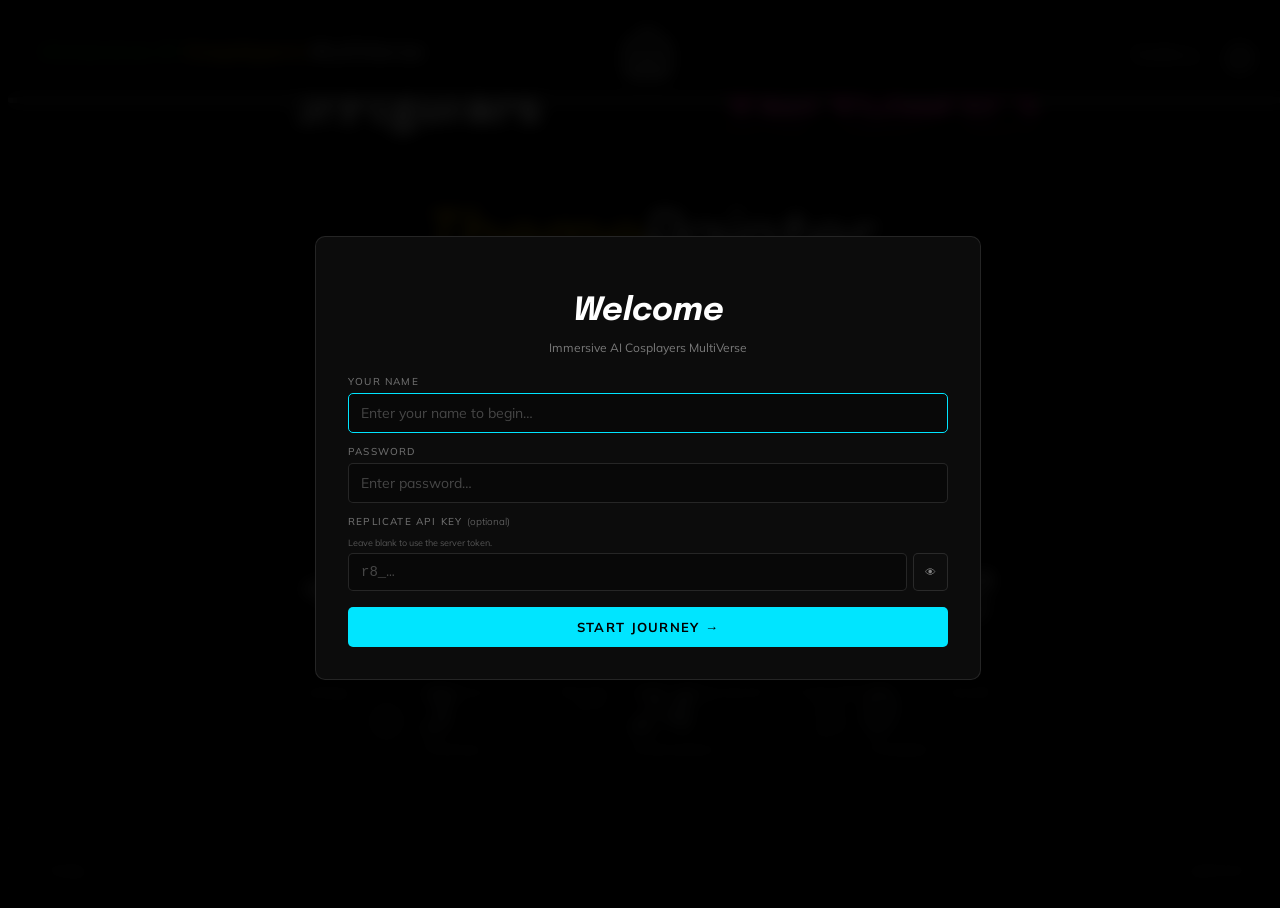
==== commit 9beef0ef: "Fix GitHub Pages deployment: relative asset paths, bundled assets, and static config fallback" ====
--- a/web-app/index.html
+++ b/web-app/index.html
@@ -1,4 +1,4 @@
-<!DOCTYPE html>
+﻿<!DOCTYPE html>
 <html class="dark" lang="en">
 <head>
 <meta charset="utf-8"/>
@@ -14,10 +14,10 @@
 <link rel="preconnect" href="https://fonts.gstatic.com" crossorigin>
 <link href="https://fonts.googleapis.com/css2?family=Epilogue:ital,wght@0,100..900;1,100..900&family=Mulish:ital,wght@0,200..1000;1,200..1000&display=swap" rel="stylesheet">
 
-<link rel="apple-touch-icon" sizes="180x180" href="/favicons/apple-touch-icon.png">
-<link rel="icon" type="image/png" sizes="32x32" href="/favicons/favicon-32x32.png">
-<link rel="icon" type="image/png" sizes="16x16" href="/favicons/favicon-16x16.png">
-<link rel="manifest" href="/favicons/site.webmanifest">
+<link rel="apple-touch-icon" sizes="180x180" href="favicons/apple-touch-icon.png">
+<link rel="icon" type="image/png" sizes="32x32" href="favicons/favicon-32x32.png">
+<link rel="icon" type="image/png" sizes="16x16" href="favicons/favicon-16x16.png">
+<link rel="manifest" href="favicons/site.webmanifest">
 <title>Immersive AI Cosplayers MultiVerse</title>
 <script src="https://cdn.tailwindcss.com?plugins=forms,container-queries"></script>
 <!-- QR Code generator -->
@@ -1134,13 +1134,13 @@
 <header id="app-header">
   <!-- Brand -->
   <div class="header-brand">
-    <!-- <img src="/imgs/kiosk-logo.png" alt="Kiosk Logo" style="max-width: 150px;height:auto;pointer-events:none;margin-right: 15px;margin-left: -30px;margin-top: 0;display: inline-block;"/> -->
+    <!-- <img src="imgs/kiosk-logo.png" alt="Kiosk Logo" style="max-width: 150px;height:auto;pointer-events:none;margin-right: 15px;margin-left: -30px;margin-top: 0;display: inline-block;"/> -->
     <span class="brand-asa">Immersive AI</span> 
     <span class="brand-ai"> Cosplayers</span> <span class="brand-rest">MultiVerse</span>
   </div>
   <!-- Home icon (centre) -->
   <button class="header-home-btn" onclick="navigateTo('home')" title="Home">
-    <img src="/icons/home.svg" alt="Home"/>
+    <img src="icons/home.svg" alt="Home"/>
   </button>
   <!-- Right nav -->
   <div class="header-nav-right">
@@ -1162,7 +1162,7 @@
 ══════════════════════════════════════════════════════════════ -->
 <div id="pages-wrapper">
   <!-- <div style="text-align:center;padding:24px 0 0;position: absolute;left: 50%;bottom: 0;transform: translate(-300px);z-index:10;display: flex;justify-content: center;align-items: center;width: 600px;">
-      <img src="/imgs/kiosk-logo.png" alt="Kiosk Logo" style="max-width:160px;height:auto;pointer-events:none"/>
+      <img src="imgs/kiosk-logo.png" alt="Kiosk Logo" style="max-width:160px;height:auto;pointer-events:none"/>
       <p style="font-family: 'Mulish',serif;font-size: 26px;font-weight: 200;font-style:italic;/* color: white; */color: rgba(255,255,255,0.65);margin-left:12px;pointer-events:none">Joy to Travel Smart Lifestyle!</p>
   </div> -->
   <!-- ─────────────────────────────────────────────
@@ -1175,51 +1175,51 @@
     <!-- Title + tagline + Start Journey, centered over orb -->
     <div class="home-title-block">
       <div style="width:100%;display:flex;justify-content:center;margin-bottom: 15px;">
-        <img src="/imgs/kiosk-logo.png" alt="Kiosk Logo" style="max-width:200px;height:auto;pointer-events:none; display: none;"/>
+        <img src="imgs/kiosk-logo.png" alt="Kiosk Logo" style="max-width:200px;height:auto;pointer-events:none; display: none;"/>
       </div>
       <!-- <p class="home-asa-ai"><span class="t-asa">ASA</span> <span class="t-ai">AI</span></p> -->
       <div style="width:100%;display:flex;align-items:center;justify-content:center;margin-bottom:15px;gap:20px">
         <div style="width:50%;display:flex;justify-content:center">
-          <img src="/imgs/logos/rvi-logo.png" alt="RVI Logo" style="max-height:90px;max-width:320px;width:auto;height:auto;object-fit:contain;pointer-events:none"/>
+          <img src="imgs/logos/rvi-logo.png" alt="RVI Logo" style="max-height:90px;max-width:320px;width:auto;height:auto;object-fit:contain;pointer-events:none"/>
         </div>
         <div style="width:50%;display:flex;justify-content:center">
-          <img src="/imgs/logos/venusta-logo.png?v=2" alt="Venusta Logo" style="max-height:90px;max-width:340px;width:auto;height:auto;object-fit:contain;pointer-events:none"/>
+          <img src="imgs/logos/venusta-logo.png?v=2" alt="Venusta Logo" style="max-height:90px;max-width:340px;width:auto;height:auto;object-fit:contain;pointer-events:none"/>
         </div>
       </div>
       <p class="home-dream"><span class="t-ai">Theme</span>Painter</p>
       <p class="home-tagline">Come as you may. You are free to imagine.</p>
       <button class="btn-journey" onclick="startNewJourney()" style="pointer-events:auto">
         Begin Transformation
-        <img class="btn-journey-arrow" src="/icons/continue.svg" alt="→" style="filter:none;width:90px;height:auto"/>
+        <img class="btn-journey-arrow" src="icons/continue.svg" alt="→" style="filter:none;width:90px;height:auto"/>
       </button>
     </div>
     <!-- State display (all locked, static — sits closer to the blob) -->
     <ol id="home-step-row" class="journey-nav">
-      <li class="journey-step-locked"><span class="step-inner"><span class="step-icon"><img src="/icons/destination.svg" alt="setup"/></span><span class="step-dot"></span><span class="step-label">setup</span></span></li>
-      <li class="journey-step-locked"><span class="step-inner"><span class="step-icon"><img src="/icons/capture.svg" alt="capture"/></span><span class="step-dot"></span><span class="step-label">capture</span></span></li>
-      <li class="journey-step-locked"><span class="step-inner"><span class="step-icon"><img src="/icons/styles.svg" alt="lineup"/></span><span class="step-dot"></span><span class="step-label">lineup</span></span></li>
-      <li class="journey-step-locked"><span class="step-inner"><span class="step-icon"><img src="/icons/countries.svg" alt="background"/></span><span class="step-dot"></span><span class="step-label">background</span></span></li>
-      <li class="journey-step-locked"><span class="step-inner"><span class="step-icon"><img src="/icons/transform.svg" alt="transform"/></span><span class="step-dot"></span><span class="step-label">transform</span></span></li>
-      <li class="journey-step-locked"><span class="step-inner"><span class="step-icon"><img src="/icons/result.svg" alt="result"/></span><span class="step-dot"></span><span class="step-label">result</span></span></li>
+      <li class="journey-step-locked"><span class="step-inner"><span class="step-icon"><img src="icons/destination.svg" alt="setup"/></span><span class="step-dot"></span><span class="step-label">setup</span></span></li>
+      <li class="journey-step-locked"><span class="step-inner"><span class="step-icon"><img src="icons/capture.svg" alt="capture"/></span><span class="step-dot"></span><span class="step-label">capture</span></span></li>
+      <li class="journey-step-locked"><span class="step-inner"><span class="step-icon"><img src="icons/styles.svg" alt="lineup"/></span><span class="step-dot"></span><span class="step-label">lineup</span></span></li>
+      <li class="journey-step-locked"><span class="step-inner"><span class="step-icon"><img src="icons/countries.svg" alt="background"/></span><span class="step-dot"></span><span class="step-label">background</span></span></li>
+      <li class="journey-step-locked"><span class="step-inner"><span class="step-icon"><img src="icons/transform.svg" alt="transform"/></span><span class="step-dot"></span><span class="step-label">transform</span></span></li>
+      <li class="journey-step-locked"><span class="step-inner"><span class="step-icon"><img src="icons/result.svg" alt="result"/></span><span class="step-dot"></span><span class="step-label">result</span></span></li>
     </ol>
     <!-- Stats panel — lives here in page-home, always visible on home -->
     <div id="home-stats-panel">
       <div class="stat-item">
-        <img src="/icons/countries.svg" alt="countries"/>
+        <img src="icons/countries.svg" alt="countries"/>
         <div>
           <div class="stat-num" id="stat-destinations">0</div>
           <div class="stat-label">Themes</div>
         </div>
       </div>
       <div class="stat-item">
-        <img src="/icons/styles.svg" alt="styles"/>
+        <img src="icons/styles.svg" alt="styles"/>
         <div>
           <div class="stat-num" id="stat-styles">0</div>
           <div class="stat-label">Characters</div>
         </div>
       </div>
       <div class="stat-item">
-        <img src="/icons/created.svg" alt="created"/>
+        <img src="icons/created.svg" alt="created"/>
         <div>
           <div class="stat-num" id="stat-transformations">0</div>
           <div class="stat-label">Created</div>
@@ -1247,13 +1247,13 @@
       <!-- Left: camera selector (top) + retake (bottom) -->
       <div class="capture-sidebar-left" style="width:80px;height:720px;display:flex;flex-direction:column;align-items:center;justify-content:space-between;padding:4px 0">
         <div style="display:flex;flex-direction:column;align-items:center;gap:6px;text-align:center">
-          <span class="step-icon" style="width:28px;height:28px;opacity:0.45"><img src="/icons/camera.svg" alt="camera"/></span>
+          <span class="step-icon" style="width:28px;height:28px;opacity:0.45"><img src="icons/camera.svg" alt="camera"/></span>
           <select id="camera-select" onchange="switchCamera(this.value)"
             style="background:#080808;border:1px solid rgba(255,255,255,0.12);color:rgba(255,255,255,0.6);font-family:'Mulish',sans-serif;font-size:10px;padding:4px 5px;border-radius:4px;width:78px;outline:none;text-align:center">
           </select>
         </div>
         <button id="btn-retake" onclick="retakePhoto()" style="display:none" class="btn-retake">
-          <span class="step-icon" style="width:28px;height:28px;opacity:0.45"><img src="/icons/refresh-cw.svg" alt="retake"/></span>
+          <span class="step-icon" style="width:28px;height:28px;opacity:0.45"><img src="icons/refresh-cw.svg" alt="retake"/></span>
           Retake
         </button>
       </div>
@@ -1265,7 +1265,7 @@
         <img id="capture-preview" alt="captured"/>
         <!-- Camera init placeholder -->
         <div id="camera-placeholder" style="position:absolute;inset:0;display:flex;flex-direction:column;align-items:center;justify-content:center;gap:8px;color:rgba(255,255,255,0.3)">
-          <span class="step-icon" style="width:38px;height:38px;opacity:0.3"><img src="/icons/camera.svg" alt=""/></span>
+          <span class="step-icon" style="width:38px;height:38px;opacity:0.3"><img src="icons/camera.svg" alt=""/></span>
           <p style="font-family:'Mulish',sans-serif;font-size:12px;letter-spacing:0.1em;text-transform:uppercase">Camera initialising…</p>
         </div>
         <!-- HUD corners -->
@@ -1279,7 +1279,7 @@
         <div id="capture-btn-group" style="position:absolute;bottom:14px;left:50%;transform:translateX(-50%);display:flex;gap:10px;align-items:center;white-space:nowrap">
           <button id="btn-capture" onclick="capturePhoto()"
             style="display:flex;align-items:center;gap:7px;background:var(--accent);color:#000;border:none;border-radius:6px;padding:10px 22px;font-family:'Mulish',sans-serif;font-weight:700;font-size:14px;text-transform:uppercase;letter-spacing:0.1em;cursor:pointer;transition:opacity 0.2s">
-            <span class="step-icon" style="width:16px;height:16px;filter:brightness(0)"><img src="/icons/capture.svg" alt="capture"/></span>
+            <span class="step-icon" style="width:16px;height:16px;filter:brightness(0)"><img src="icons/capture.svg" alt="capture"/></span>
             Capture
           </button>
           <label style="display:none">
@@ -1304,7 +1304,7 @@
         </div>
         <button id="btn-continue-capture" onclick="proceedFromCapture()" class="btn-journey" disabled>
           Continue
-          <img class="btn-journey-arrow" src="/icons/continue.svg" alt="continue" style="filter:none;width:90px;height:auto"/>
+          <img class="btn-journey-arrow" src="icons/continue.svg" alt="continue" style="filter:none;width:90px;height:auto"/>
         </button>
       </div>
     </div>
@@ -1345,7 +1345,7 @@
     <div style="text-align:center">
       <button id="btn-setup-next" onclick="proceedFromSetup()" class="btn-journey" disabled>
         Continue
-        <img class="btn-journey-arrow" src="/icons/continue.svg" alt="continue" style="filter:none;width:90px;height:auto"/>
+        <img class="btn-journey-arrow" src="icons/continue.svg" alt="continue" style="filter:none;width:90px;height:auto"/>
       </button>
     </div>
   </div>
@@ -1364,7 +1364,7 @@
     <div style="text-align:center">
       <button id="btn-lineup-next" onclick="navigateTo('background')" class="btn-journey" disabled>
         Continue
-        <img class="btn-journey-arrow" src="/icons/continue.svg" alt="continue" style="filter:none;width:90px;height:auto"/>
+        <img class="btn-journey-arrow" src="icons/continue.svg" alt="continue" style="filter:none;width:90px;height:auto"/>
       </button>
     </div>
   </div>
@@ -1383,7 +1383,7 @@
     <div style="text-align:center">
       <button id="btn-background-next" onclick="navigateTo('transform')" class="btn-journey" disabled>
         Transform
-        <img class="btn-journey-arrow" src="/icons/continue.svg" alt="continue" style="filter:none;width:90px;height:auto"/>
+        <img class="btn-journey-arrow" src="icons/continue.svg" alt="continue" style="filter:none;width:90px;height:auto"/>
       </button>
     </div>
   </div>
@@ -1412,7 +1412,7 @@
         <div class="transform-label-chip ai"><span class="chip-dot"></span>AI SYNTHESIZED</div>
         <!-- Shimmer + loading animation (shown while waiting, hidden once the result arrives) -->
         <div id="transform-shimmer" style="position:absolute;inset:0;overflow:hidden;background:#080808;display:flex;align-items:center;justify-content:center">
-          <img src="/animation-while-loading.svg" alt="Loading" style="width:70%;max-width:420px;opacity:0.9;position:relative;z-index:1"/>
+          <img src="animation-while-loading.svg" alt="Loading" style="width:70%;max-width:420px;opacity:0.9;position:relative;z-index:1"/>
           <div style="position:absolute;inset:0;background:linear-gradient(105deg,transparent 30%,rgba(0,229,255,0.06) 50%,transparent 70%);animation:shimmer 1.8s infinite linear"></div>
           <style>@keyframes shimmer{from{transform:translateX(-100%)}to{transform:translateX(100%)}}</style>
         </div>
@@ -2031,3 +2031,4 @@
 <script src="app.js?v=14"></script>
 </body>
 </html>
+
